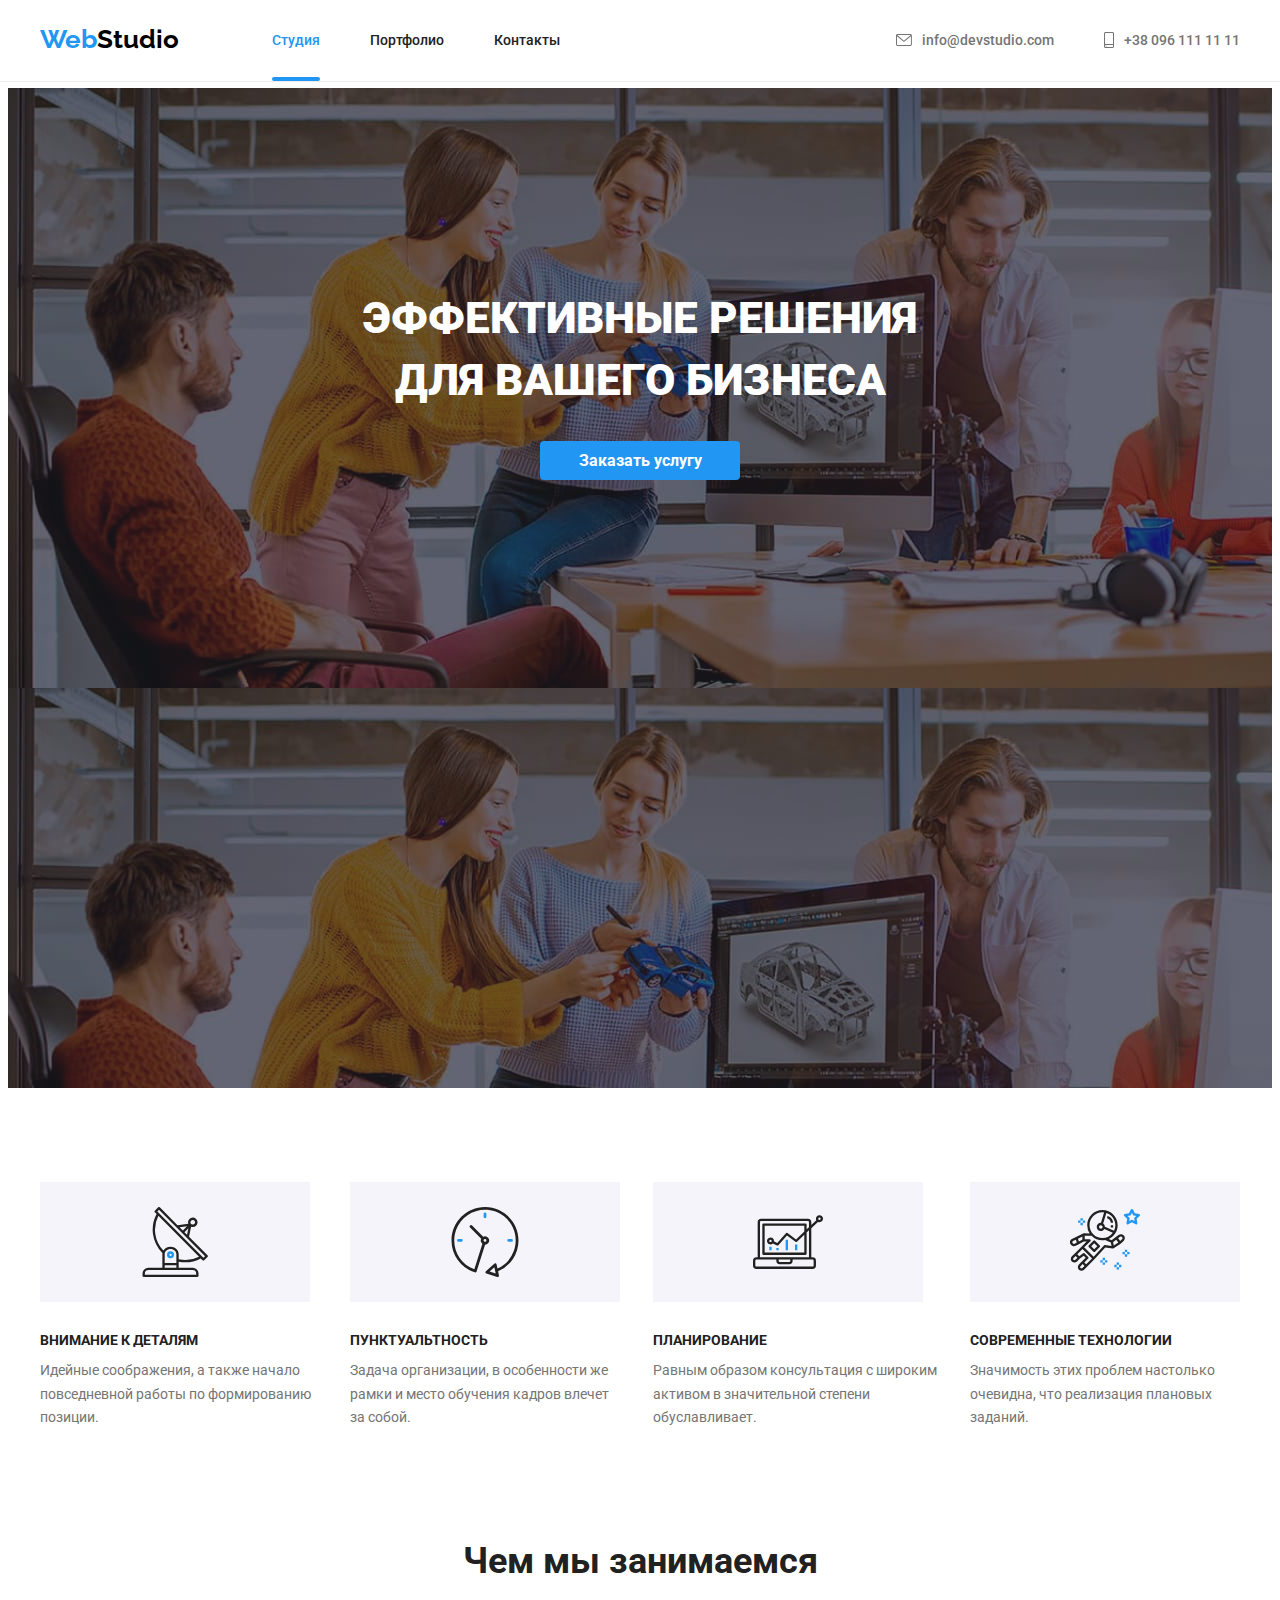
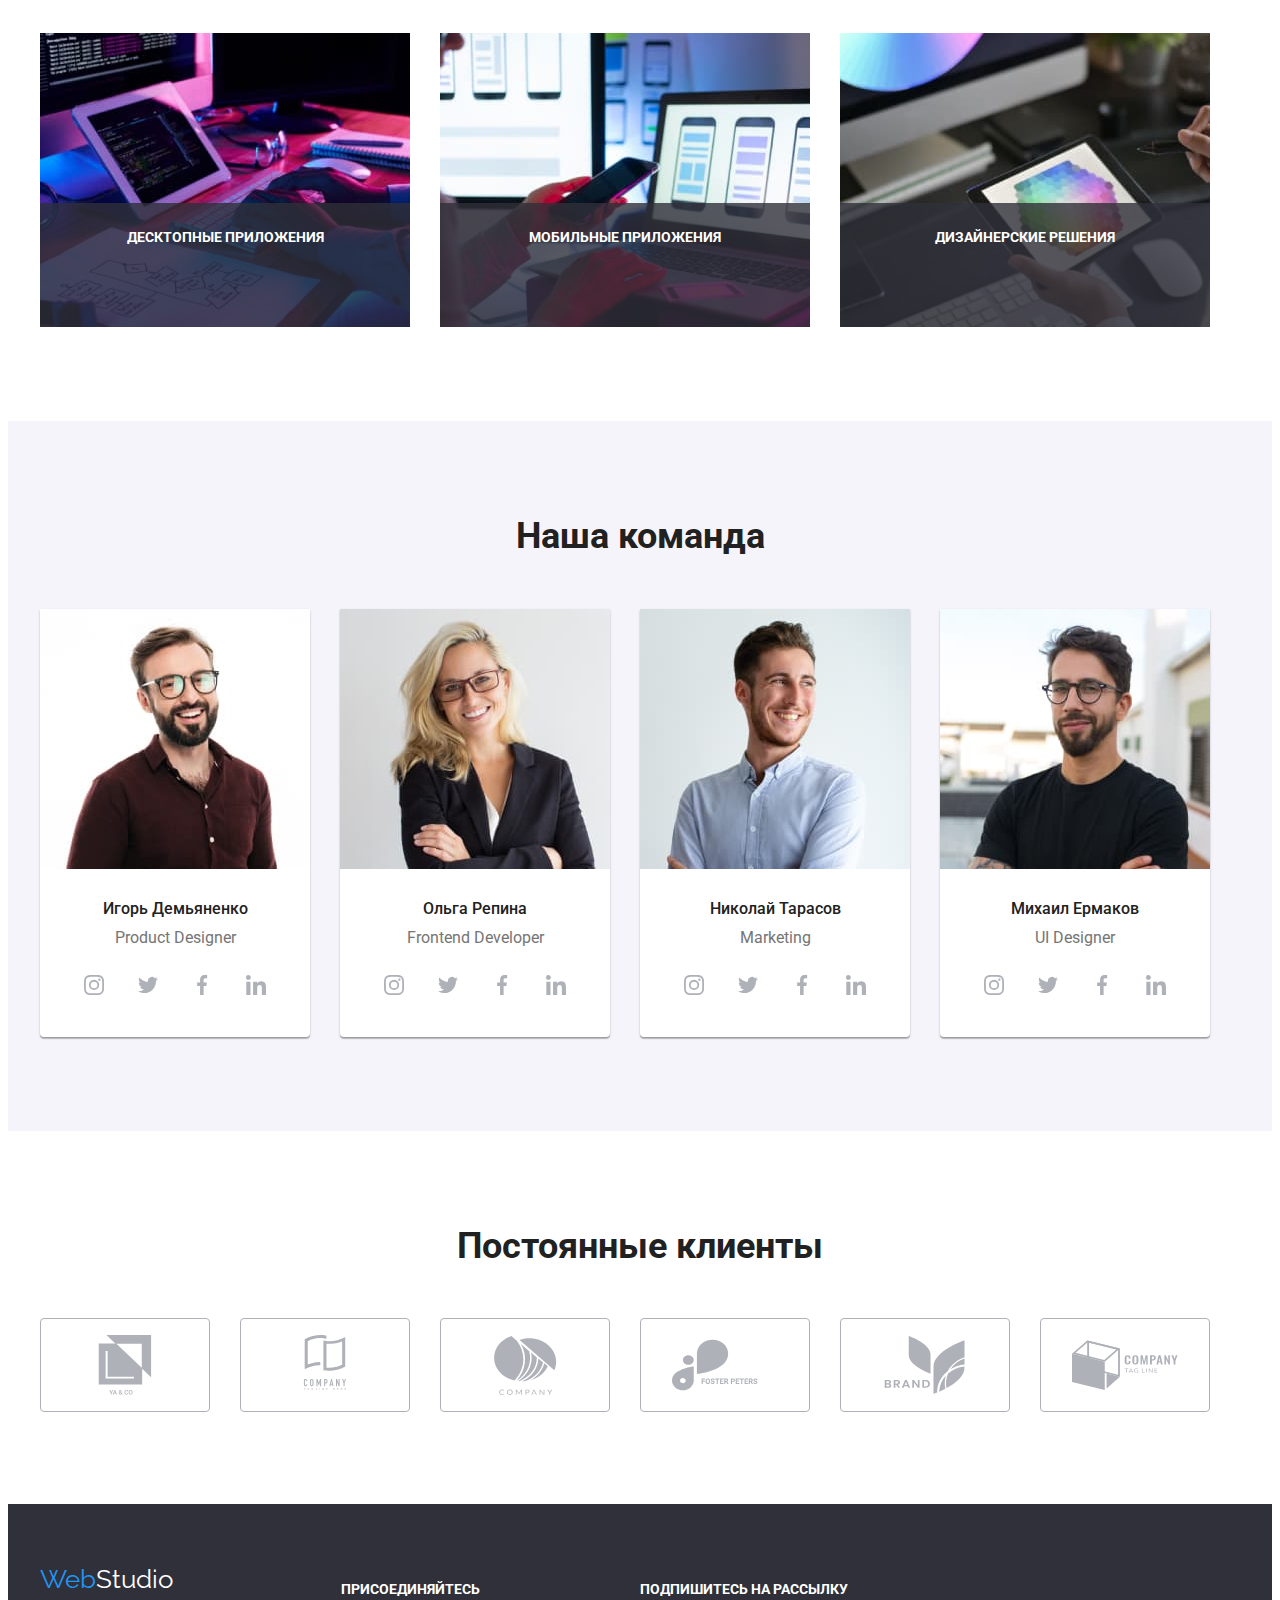
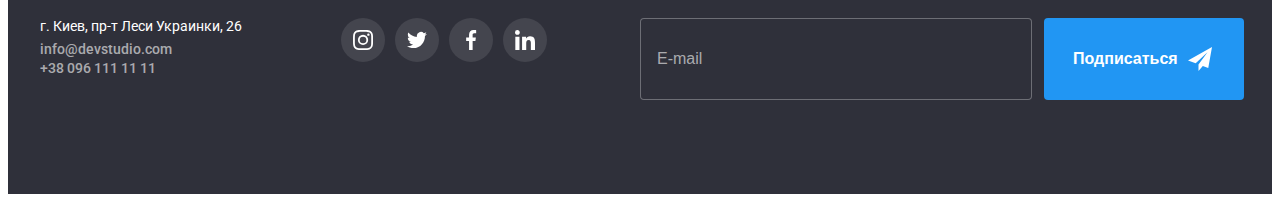
==== index.html @ bb305154 "Initial commit" ====
<!DOCTYPE html>
<html lang="ru">

<head>
    <meta charset="UTF-8">
    <meta http-equiv="X-UA-Compatible" content="IE=edge">
    <meta name="viewport" content="width=device-width, initial-scale=1.0">
    <title>My business</title>
    <link rel="preconnect" href="https://fonts.googleapis.com">
    <link rel="preconnect" href="https://fonts.gstatic.com" crossorigin>
    <link
        href="https://fonts.googleapis.com/css2?family=Raleway:wght@700&family=Roboto:wght@400;500;700;900&display=swap"
        rel="stylesheet">
<link rel="stylesheet" href="https://cdnjs.cloudflare.com/ajax/libs/modern-normalize/1.1.0/modern-normalize.min.css"
    integrity="sha512-wpPYUAdjBVSE4KJnH1VR1HeZfpl1ub8YT/NKx4PuQ5NmX2tKuGu6U/JRp5y+Y8XG2tV+wKQpNHVUX03MfMFn9Q=="
    crossorigin="anonymous" referrerpolicy="no-referrer" />
    <link rel="stylesheet" href="./css/style.css">
</head>

<body>
    <!--Шапка сайта-->
    <header class="heder-line">
    <div class="container header">
        <nav class="nav">
            <a href="index.html" class="logo" lang="en">Web<span class="text-logo">Studio</span></a>
            <ul class="site-nav list">
                <li class="site"> <a href="./index.html" class="link-site current">Студия</a></li>
                <li class="site"> <a href="./portfolio.html" class="link-site">Портфолио</a></li>
                <li class="site"> <a href="./contact.html" class="link-site">Контакты</a></li>
            </ul>
        </nav>
           
        <ul class="auth-nav list">
            <li class="site">
                <a href="mailto:info@devstudio.com" class="link-auth">
                    <svg class="mail-icon" width="16" height="12">
                        <use href="./img/sprite.svg#icon-envelope"></use>
                    </svg> info@devstudio.com
                </a>
            </li>

            <li class="site">
                <a href="tell:+380961111111" class="link-auth">
                    <svg class="tell-icon" width="10" height="16">
                        <use href="./img/sprite.svg#icon-smartphone"></use>
                    </svg>
                +38 096 111 11 11
                </a> 
            </li>
        </ul>
    </div>
    </header>

    
    <main>
        <!--Герои-->
        <section class="hero">
            <h1 class="hero-text">ЭФФЕКТИВНЫЕ РЕШЕНИЯ <br> ДЛЯ ВАШЕГО БИЗНЕСА</h1>
            <button type="button" class="button-hero" data-modal-open>Заказать услугу</button>
        </section>
    </main>

    
          <!--Преимущества-->
    <section class="benefits section">
        
            <h2 hidden>Для сеймантики</h2>
            <div class="container">
            <ul class="benefits-list">

                <li class="element">
                    <div class="element-icon">
                        <svg class="benefits-icon" width="70" height="70">
                            <use href="./img/sprite.svg#icon-sputnik"></use>
                        </svg>
                    </div>
                    <h3 class="benefits-title">ВНИМАНИЕ К ДЕТАЛЯМ</h3>
                     <p class="benefits-text">
                        Идейные соображения, а также начало повседневной работы по формированию позиции.
                     </p>
                    
                </li>
            
                <li class="element">
                    <div class="element-icon">
                        <svg class="benefits-icon" width="70" height="70">
                            <use href="./img/sprite.svg#icon-clock"></use>
                        </svg>
                    </div>
                    <h3 class="benefits-title">ПУНКТУАЛЬТНОСТЬ</h3>
                    <p class="benefits-text">
                        Задача организации, в особенности же рамки и место обучения кадров влечет за собой.
                    </p>
                </li>
            
                <li class="element">
                    <div class="element-icon">
                        <svg class="benefits-icon" width="70" height="70">
                            <use href="./img/sprite.svg#icon-diagram"></use>
                        </svg>
                    </div>
                    <h3 class="benefits-title">ПЛАНИРОВАНИЕ</h3>
                    <p class="benefits-text">
                        Равным образом консультация с широким активом в значительной степени обуславливает.
                    </p>
                </li>
            
                <li class="element">
                    <div class="element-icon">
                        <svg class="benefits-icon" width="70" height="70">
                            <use href="./img/sprite.svg#icon-astronaut"></use>
                        </svg>
                    </div>
                    <h3 class="benefits-title">СОВРЕМЕННЫЕ ТЕХНОЛОГИИ</h3>
                    <p class="benefits-text">
                        Значимость этих проблем настолько очевидна, что реализация плановых заданий.
                    </p>
                </li>
            </ul>
        </div>
        
    </section>


    <!--Примеры работ-->
    <section class="section-work">
        <div class="container">

        <h2 class="work">Чем мы занимаемся</h2>

        <ul class="work-list">
            <li class="foto">
                <img class="image" src="img/box1.jpg" alt="photo box1" width="370" height="294">
                <div class="foto-title">
                    <h3 class="name-foto">ДЕСКТОПНЫЕ ПРИЛОЖЕНИЯ</h3>
                </div>
            </li>
            <li class="foto">
                <img class="image" src="img/box2.jpg" alt="photo box2" width="370" height="294">
                <div class="foto-title">
                    <h3 class="name-foto">МОБИЛЬНЫЕ ПРИЛОЖЕНИЯ</h3>
                </div>
            </li>
            <li class="foto">
                <img class="image" src="img/box3.jpg" alt="photo box3" width="370" height="294">
                <div class="foto-title">
                    <h3 class="name-foto">ДИЗАЙНЕРСКИЕ РЕШЕНИЯ</h3>
                </div>
            </li>
        </ul>
        </div>
    </section>




    <!--Команда-->
    <section class="team section">
        
        <h2 class="team-title">Наша команда</h2>
        <div class="container album">
            <ul class=" team-album">

                <!--Igor-->
                <li class="team-list">
                    <img class="portret" src="img/Igor1.jpg" alt="photo igor" width="270" height="260">
                    <div class="team-info">
                        <h3 class="name-title">Игорь Демьяненко</h3>
                        <p class="position">Product Designer</p>
                        <ul class="team-icon-list">

                            <li class="team-icon">
                                <a href="" class="team-link">
                                    <svg class="social-icon" width="20" height="20">
                                        <use href="./img/sprite.svg#icon-instagram"></use>
                                    </svg>
                                </a>
                            </li>

                            <li class="team-icon">
                                <a href="" class="team-link">
                                    <svg class="social-icon" width="20" height="20">
                                        <use href="./img/sprite.svg#icon-twitter"></use>
                                    </svg>
                                </a>
                            </li>

                            <li class="team-icon">
                                <a href="" class="team-link">
                                    <svg class="social-icon" width="20" height="20">
                                        <use href="./img/sprite.svg#icon-facebook"></use>
                                    </svg>
                                </a>
                            </li>

                            <li class="team-icon">
                                <a href="" class="team-link">
                                    <svg class="social-icon" width="20" height="20">
                                        <use href="./img/sprite.svg#icon-linkedin"></use>
                                    </svg>
                                </a>
                            </li>

                        </ul>
                    </div>
                </li>

                <!--Olga-->
                <li class="team-list">
                    <img class="portret" src="img/Olga2.jpg" alt="photo olga" width="270" height="260">
                    <div class="team-info">
                        <h3 class="name-title">Ольга Репина</h3>
                        <p class="position">Frontend Developer</p>
                        <ul class="team-icon-list">

                            <li class="team-icon">
                                <a href="" class="team-link">
                                    <svg class="social-icon" width="20" height="20">
                                        <use href="./img/sprite.svg#icon-instagram"></use>
                                    </svg>
                                </a>
                            </li>

                            <li class="team-icon">
                                <a href="" class="team-link">
                                    <svg class="social-icon" width="20" height="20">
                                        <use href="./img/sprite.svg#icon-twitter"></use>
                                    </svg>
                                </a>
                            </li>

                            <li class="team-icon">
                                <a href="" class="team-link">
                                    <svg class="social-icon" width="20" height="20">
                                        <use href="./img/sprite.svg#icon-facebook"></use>
                                    </svg>
                                </a>
                            </li>

                            <li class="team-icon">
                                <a href="" class="team-link">
                                    <svg class="social-icon" width="20" height="20">
                                        <use href="./img/sprite.svg#icon-linkedin"></use>
                                    </svg>
                                </a>
                            </li>

                        </ul>
                    </div>
                </li>

                <!--Nikolay-->
                <li class="team-list">
                    <img class="portret" src="img/Nikolay3.jpg" alt="photo nikolay" width="270" height="260">
                    <div class="team-info">
                        <h3 class="name-title">Николай Тарасов</h3>
                        <p class="position">Marketing</p>
                        <ul class="team-icon-list">

                            <li class="team-icon">
                                <a href="" class="team-link">
                                    <svg class="social-icon" width="20" height="20">
                                        <use href="./img/sprite.svg#icon-instagram"></use>
                                    </svg>
                                </a>
                            </li>

                            <li class="team-icon">
                                <a href="" class="team-link">
                                    <svg class="social-icon" width="20" height="20">
                                        <use href="./img/sprite.svg#icon-twitter"></use>
                                    </svg>
                                </a>
                            </li>

                            <li class="team-icon">
                                <a href="" class="team-link">
                                    <svg class="social-icon" width="20" height="20">
                                        <use href="./img/sprite.svg#icon-facebook"></use>
                                    </svg>
                                </a>
                            </li>

                            <li class="team-icon">
                                <a href="" class="team-link">
                                    <svg class="social-icon" width="20" height="20">
                                        <use href="./img/sprite.svg#icon-linkedin"></use>
                                    </svg>
                                </a>
                            </li>

                        </ul>
                    </div>
                </li>

                <!--Mikhail-->
                <li class="team-list">
                    <img class="portret" src="img/Mikhail4.jpg" alt="photo mikhail" width="270" height="260">
                    <div class="team-info">
                        <h3 class="name-title">Михаил Ермаков</h3>
                        <p class="position">UI Designer</p>
                        <ul class="team-icon-list">

                            <li class="team-icon">
                                <a href="" class="team-link">
                                    <svg class="social-icon" width="20" height="20">
                                        <use href="./img/sprite.svg#icon-instagram"></use>
                                    </svg>
                                </a>
                            </li>

                            <li class="team-icon">
                                <a href="" class="team-link">
                                    <svg class="social-icon" width="20" height="20">
                                        <use href="./img/sprite.svg#icon-twitter"></use>
                                    </svg>
                                </a>
                            </li>

                            <li class="team-icon">
                                <a href="" class="team-link">
                                    <svg class="social-icon" width="20" height="20">
                                        <use href="./img/sprite.svg#icon-facebook"></use>
                                    </svg>
                                </a>
                            </li>

                            <li class="team-icon">
                                <a href="" class="team-link">
                                    <svg class="social-icon" width="20" height="20">
                                        <use href="./img/sprite.svg#icon-linkedin"></use>
                                    </svg>
                                </a>
                            </li>

                        </ul>
                    </div>
                </li>

            </ul>
        </div>
       
    </section>

    <!--Clients-->

    <section class="clients">
        <div class="container">
            <h2 class="clients-tile">Постоянные клиенты</h2>
            <ul class="clients-list">

                <li class="clients-element">
                    <a href="" class="clients-link">
                        <svg class="clients-icon" width="106" height="60">
                            <use href="./img/sprite.svg#icon-group1comp"></use>
                        </svg>
                    </a>
                </li>

                <li class="clients-element">
                    <a href="" class="clients-link">
                        <svg class="clients-icon" width="106" height="60">
                            <use href="./img/sprite.svg#icon-group2comp"></use>
                        </svg>
                    </a>
                </li>

                <li class="clients-element">
                    <a href="" class="clients-link">
                        <svg class="clients-icon" width="106" height="60">
                            <use href="./img/sprite.svg#icon-group3comp"></use>
                        </svg>
                    </a>
                </li>

                <li class="clients-element">
                    <a href="" class="clients-link">
                        <svg class="clients-icon" width="106" height="60">
                            <use href="./img/sprite.svg#icon-group4comp"></use>
                        </svg>
                    </a>
                </li>

                <li class="clients-element">
                    <a href="" class="clients-link">
                        <svg class="clients-icon" width="106" height="60">
                            <use href="./img/sprite.svg#icon-group5comp"></use>
                        </svg>
                    </a>
                </li>

                <li class="clients-element">
                    <a href="" class="clients-link">
                        <svg class="clients-icon" width="106" height="60">
                            <use href="./img/sprite.svg#icon-group6comp"></use>
                        </svg>
                    </a>
                </li>

            </ul>
        </div>
    </section>

    <!--Футер-->
    <footer class="footer">
        <div class="container footer-element">

            <div>
            <a href="index.html" class="logo-footer" lang="en">Web<span class="text-logo2">Studio</span></a>
            
            <address class="addres">
                <p class="address-text">г. Киев, пр-т Леси Украинки, 26</p>
                <ul class="addres-link">
                    <li class="link-mail">
                        <a href="mailto:info@devstudio.com" class="link-footer">info@devstudio.com</a>
                    </li>
                    <li class="link-tell">
                        <a href="tell:+380961111111" class="link-footer">+38 096 111 11 11</a>
                    </li>
                </ul>
            </address>
            </div>

            <div class="footer-box">

                <h2 class="Box-title">ПРИСОЕДИНЯЙТЕСЬ</h2>

                <ul class="footer-list">
                
                    <li class="footer-element">
                        <a href="" class="box-link">
                            <svg class="icon-box" width="20" height="20">
                                <use href="./img/sprite.svg#icon-instagram"></use>
                            </svg>
                        </a>
                    </li>
                
                    <li class="footer-element">
                        <a href="" class="box-link">
                            <svg class="icon-box" width="20" height="20">
                                <use href="./img/sprite.svg#icon-twitter"></use>
                            </svg>
                        </a>
                    </li>
                
                    <li class="footer-element">
                        <a href="" class="box-link">
                            <svg class="icon-box" width="20" height="20">
                                <use href="./img/sprite.svg#icon-facebook"></use>
                            </svg>
                        </a>
                    </li>
                
                    <li class="footer-element">
                        <a href="" class="box-link">
                            <svg class="icon-box" width="20" height="20">
                                <use href="./img/sprite.svg#icon-linkedin"></use>
                            </svg>
                        </a>
                    </li>
                
                </ul>

            </div>

            <div class="footer-subscription">
                <h2 class="subscription-title">ПОДПИШИТЕСЬ НА РАССЫЛКУ</h2>
                <div class="subscription-email">
                    <input type="text" name="email" placeholder="E-mail" class="subscription-input">
                    <button type="button" class="subscription-button">Подписаться 
                        <svg class="subscription-icon" width="24" height="24">
                            <use href="./img/sprite2.svg#icon-icon-send"></use>
                       </svg>
                    </button>
                </div>
                
            </div>

        </div>

        
    </footer>

    <div class="backdrop is-hidden" data-modal>
        <div class="modal">
            
            <button type="button" class="modal-btn" data-modal-close>
                
                    <svg class="icon-close" width="18" height="18"  xmlns="http://www.w3.org/2000/svg">
                        <path
                            d="M15 4.108 13.892 3 9.5 7.392 5.108 3 4 4.108 8.392 8.5 4 12.892 5.108 14 9.5 9.608 13.892 14 15 12.892 10.608 8.5 15 4.108Z"
                             />
                    </svg>
    
            </button>

            <form class="form js-speaker-form">
                <h2 class="form-title">Оставьте свои данные, мы вам перезвоним</h2>
            
                    <label  class="form-field">Имя
                        <input type="text" name="name"  class="form-input">
                        <svg class="icon-form" width="18" height="18">
                            <use href="./img/sprite2.svg#icon-person-black-18dp-1"></use>
                        </svg>
                    </label>
                
                    <label  class="form-field">Телефон
                        <input type="text" name="tell"  class="form-input">
                        <svg class="icon-form" width="18" height="18">
                            <use href="./img/sprite2.svg#icon-phone-black-18dp-1"></use>
                        </svg>
                    </label>
                    
                    <label  class="form-field">Почта
                        <input type="text" name="email"  class="form-input">
                        <svg class="icon-form" width="18" height="18">
                            <use href="./img/sprite2.svg#icon-email-black-18dp-1"></use>
                        </svg>
                    </label>
                   
                
                    <label class="form-field">Комментарий
                    <textarea name="comment"  rows="10" class="form-texterea" placeholder="Введите текст"></textarea>
                    </label>
                    
                
                <div class="policy">
                    
                    <label  class="agree"><input type="checkbox" name="agree" class="input-agree"> <span class="icon-agree"></span>Соглашаюсь с рассылкой и принимаю</label>
                    <a href="" class="contract-link"> Условия договора</a>
                </div>
                <button type="submit" class="button-form">Отправить</button>
            </form>
        </div>
        
    </div>

    <script src="./js/modal.js"></script>

</body>

</html>
---- css/style.css ----
:root {
    --primary-text-color: #212121;
    --text-color: #757575;
    --accent-color: #2196F3;
    --primari-white-color: #ffffff;
}


body {
    background-color: var(--primari-white-color);
    font-family: 'Roboto', sans-serif;
    padding-top: 80px;
}

li {
    list-style-type: none;
}

a {
    text-decoration: none;
}

.list {
    padding: 0px;
    margin: 0px;
}

/*Шапка сайта*/

.heder-line {
    position: fixed;
    width: 100%;
    background-color: #ffffff;
    border-bottom: 1px solid #ECECEC;
    top: 0px;
    left: 0px;
z-index: 9;
}

.header {
    display: flex;
    align-items: center;
    
}

.nav {
    display: flex;
}

.logo {
    color: var(--accent-color);
    font-family: 'Raleway', sans-serif;
    font-weight: 700;
    font-size: 26px;
    line-height: 1.2;
    padding-top: 24px;
    padding-bottom: 25px;
    }

.text-logo {
    color: black;
}



.site-nav .link-site.current {
    color: var(--accent-color);
}

.site-nav .current::after {
    content:"";
    position: absolute;
    display: block;
    width: 100%;
    height: 4px;
    background-color: var(--accent-color);
    border-radius: 2px;
    left: 0px;
    bottom: 0px;
}

.site {
    position: relative;
}

.site-nav {
    display: flex;
    margin-left: 93px;
}

.site-nav .site + .site {
    margin-left: 50px;
}

.link-auth:hover,
.link-site:hover {
    color: var(--accent-color);
    fill: #2196F3;

}


.link-site:focus,
.link-auth:focus {
    color: var(--accent-color);
    fill: #2196F3;
}

.link-site {
    display: block;
    color: var(--primary-text-color);
    font-weight: 500;
    font-size: 14px;
    line-height: 1.2;
    padding-top: 32px;
    padding-bottom: 32px;
    transition-property: color, fill;
    transition-duration: 250ms;
    transition-timing-function: cubic-bezier(0.4, 0, 0.2, 1);


}

.auth-nav {
    display: flex;
    margin-left: auto;
}

.auth-nav .site + .site {
    margin-left: 50px;
}

.mail-icon {
    margin-right: 10px; 
    fill: currentColor;
}

.tell-icon {
    margin-right: 10px;
    fill: currentColor;
}


.link-auth {
    display: inline-flex;
    align-items: center;
    color: var(--text-color);
    font-weight: 500;
    font-size: 14px;
    line-height: 1.2;
    padding-top: 32px;
    padding-bottom: 32px;
    fill: #757575;
    transition-property: color;
    transition-duration: 250ms;
    transition-timing-function: cubic-bezier(0.4, 0, 0.2, 1);
}

.container {
    margin-left: auto;
    margin-right: auto;
    width: 1200px;
    padding-left: 15px;
    padding-right: 15px;
}

/*Герои*/
.hero {
    background-color: #2F303A;
    text-align: center;
    padding-top: 200px;
    padding-bottom: 200px;
    max-width: 1600px;
    height: 600px;
    margin-left: auto;
    margin-right: auto;
    background-image: linear-gradient(to right,
    rgba(47, 48, 58, 0.4), 
    rgba(47, 48, 58, 0.4) ) , 
    url(../img/Img.jpg);
    transition-property: box-shadow;
    transition-duration: 250ms;
    transition-timing-function: cubic-bezier(0.4, 0, 0.2, 1);
}

.hero:hover {
    box-shadow:0px 4px 4px rgba(0, 0, 0, 0.25);
}

.hero-text {
    margin-top: 0px;
    margin-bottom: 30px;
    color: var(--primari-white-color);
    font-weight: 900;
    font-size: 44px;
    line-height: 1.4;
    
}

.button-hero {
    background-color: var(--accent-color);
    color: var(--primari-white-color);
    font-family: inherit;
    font-weight: 700;
    font-size: 16px;
    line-height: 1.2;
    cursor: pointer;
    padding: 10px 32px;
    border-radius: 4px;
    text-align: center;
    border: none;
    min-width: 200px;
    transition-property: background-color;
    transition-duration: 250ms;
    transition-timing-function: cubic-bezier(0.4, 0, 0.2, 1);
}

.button-hero:hover,
.button-hero:focus {
    background-color: #188CE8;
}


/*Преимущества*/

.section {
    padding-top: 94px;
    padding-bottom: 94px;
}

.element-icon {
    width: 270px;
    height: 120px;
    margin-bottom: 30px;
    background-color: #F5F4FA;
    display: flex;
    justify-content: center;
    align-items: center;
}



.benefits-list > .element+.element {
margin-left: 30px;
}




.benefits-list {
    margin-top: 0px;
    display: flex;
    padding-inline-start: 0px;
        
}



.benefits-title {
    margin-top: 0px;
    margin-bottom: 10px;
    color: var(--primary-text-color);
    font-weight: 700;
    font-size: 14px;
    line-height: 1.2;
}

.benefits-text {
    margin-top: 0px;
    margin-bottom: 0px;
    color: var(--text-color);
    font-weight: 400;
    font-size: 14px;
    line-height: 1.7;
}

/*Примеры работ*/

.section-work {
    padding-bottom: 94px;
}

.work {
    margin-top: 0px;
    margin-bottom: 50px;
    color: var(--primary-text-color);
    font-weight: 700;
    font-size: 36px;
    line-height: 1.2;
    text-align: center;
    
}

.work-list {
    display: flex;
    margin-top: 0px;
    margin-bottom: 0px;
    padding-inline-start: 0px;
}

.work-list > .foto + .foto {
    margin-left: 30px;
}

.foto {
    position: relative;
}

.foto-title {
    position: absolute;
    left: 0px;
    bottom: 0px;
    width: 100%;
    height: 70px;
    padding-top: 27px;
    padding-bottom: 27px;
    background: rgba(47, 48, 58, 0.8);
    
}

.name-foto {
    font-weight: 700;
    font-size: 14px;
    line-height: 1.14;
    text-align: center;
    color: #ffffff;
    margin: 0px;
}

.image {
    display: block;
}

/*Команда*/
.team {
    background-color: #F5F4FA;
    
}


.team-album {
    display: flex;
    padding-inline-start: 0px;
    margin-top: 0px;
    margin-bottom: 0px;
    
}

.team-album > .team-list + .team-list {
    margin-left: 30px;
}

.team-list {
    background-color: var(--primari-white-color);
    text-align: center;
    width: 270px;
    border-radius: 0px 0px 4px 4px;
    box-shadow: 0px 1px 3px 0px rgba(0, 0, 0, 0.12), 
    0px 1px 1px 0px rgba(0, 0, 0, 0.14), 0px 2px 1px 0px rgba(0, 0, 0, 0.2);
    
}

.team-title {
    color: var(--primary-text-color);
    font-weight: 700;
    font-size: 36px;
    line-height: 1.2;
    text-align: center;
    margin-top: 0px;
    margin-bottom: 50px;
   
    
}

.portret {
    display: block;
}

.team-info {
    padding-top: 30px;
    padding-bottom: 30px;
}

.name-title {
    color: var(--primary-text-color);
    font-weight: 500;
    font-size: 16px;
    line-height: 1.2;
    margin-top: 0px;
    margin-bottom: 10px;
}

.position {
    color: var(--text-color);
    font-weight: 400;
    font-size: 16px;
    line-height: 1.2;
    margin-top: 0px;
    margin-bottom: 16px;
    
}

.team-icon-list {
    display: flex;
    padding: 0px;
    margin: 0px 32px 0px 32px;
}

.team-icon-list .team-icon + .team-icon {
    margin-left: 10px;
}

.team-icon {
   
   
}

.team-link {
    display: flex;
    margin: 0px;
    background-color: #FFFFFF;
    fill: #AFB1B8;
    width: 44px;
    height: 44px;
    justify-content: center;
    align-items: center;
    border-radius: 50%;
    transition-property: background-color, fill;
    transition-duration: 250ms;
    transition-timing-function: cubic-bezier(0.4, 0, 0.2, 1);
}

.team-link:hover,
.team-link:focus {
    background-color: var(--accent-color);
    fill: #FFFFFF;
}

.social-icon {
    display: flex;
    margin: 0px;
    padding: 0px;
}

/*Clients*/

.clients {
    padding-top: 94px;
    padding-bottom: 94px;

}

.clients-tile {
    color: var(--primary-text-color);
    font-weight: 700;
    font-size: 36px;
    line-height: 1.2;
    text-align: center;
    margin-top: 0px;
    margin-bottom: 50px;

}

.clients-list {
    display: flex;
    padding-inline-start:0px;
    margin-bottom: 0px;


}

.clients-element {
    display: flex;
    width: 170px;
    height: 92px;
    
}

.clients-list .clients-element + .clients-element {
    margin-left: 30px;
}

.clients-link {
    width: 100%;
    height: 100%;
    display: flex;
    justify-content: center;
    align-items: center;
    margin: 0px;
    border: 1px solid rgba(175, 177, 184, 1);
    border-radius: 4px;
    fill: #AFB1B8;
    transition-property: border, fill;
    transition-duration: 250ms;
    transition-timing-function: cubic-bezier(0.4, 0, 0.2, 1);
} 

.clients-link:hover,
.clients-link:focus {
    border: 1px solid rgba(33, 150, 243, 1);
    fill: #2196F3;
}

.clients-icon {
}

/*Футер*/
.footer {
    background-color: #2F303A;
    padding-top: 60px;
    padding-bottom: 60px;   
}

.footer-element {
    display: flex;
}

.link-footer:hover,
.link-footer:focus {
    color: var(--accent-color);
}

.logo-footer {
    display: flex;
    color: var(--accent-color);
    font-family: 'Raleway', sans-serif;
    font-weight: 400;
    font-size: 26px;
    line-height: 1.2;
    margin-bottom: 20px;
}

.text-logo2 {
    color: #FFFFFF;
}

.addres{
font-style: inherit;
width: 231px;
}

.address-text {
    color: var(--primari-white-color);
    font-style: normal;
    font-weight: 400;
    font-size: 14px;
    line-height: 1.7;
    margin-top: 0px;
    margin-bottom: 0px;
}

.addres-link {
    padding-left: 0px;
    margin: 0px;
}

.link-mail {
   
    margin-bottom: 0px;
    margin-top: 0px;
    margin-bottom: 0px;
}

.link-tell {
    padding-top: 0px;
    margin-bottom: 0px;
}

.link-footer {
    color: rgba(255, 255, 255, 0.6);
    font-weight: 500;
    font-size: 14px;
    line-height: 1.2;
    padding-top: 9px;
    transition-property: color;
    transition-duration: 250ms;
    transition-timing-function: cubic-bezier(0.4, 0, 0.2, 1);
}

.footer-box {
    
    margin-left: 70px;
    padding-top: 18px;
    padding-bottom: 34px;
}

.Box-title {
    display: flex;
    color: #ffffff;
    font-weight: 700;
    font-size: 14px;
    line-height: 1.14;
    margin-top: 0px;
    margin-bottom: 20px;

    
}

.footer-list {
    display: flex;
    padding-inline-start: 0px;
      margin: 0px;    
}

.footer-list .footer-element +.footer-element {
    margin-left: 10px;
}

.box-link {
    width: 44px;
    height: 44px;
    display: flex;
    justify-content: center;
    align-items: center;
    margin: 0px;
    background-color: rgba(255, 255, 255, 0.1);;
    fill: #ffffff;
    border-radius: 50%;
    transition-property: background-color, fill;
    transition-duration: 250ms;
    transition-timing-function: cubic-bezier(0.4, 0, 0.2, 1);
}

.box-link:hover,
.box-link:focus {
    background-color: #2196F3;
}

.icon-box {
    fill: #ffffff;
}

.footer-subscription {
    margin-left: 93px;
    padding-top: 18px;
    padding-bottom: 34px;
    width: 570px;
}

.subscription-email input::placeholder {
    font-weight: 400;
    font-size: 16px;
    line-height: 1.25;
    color: rgba(255, 255, 255, 0.6);
}
.subscription-title {
    display: flex;
    font-weight: 700;
    font-size: 14px;
    line-height: 1.14;
    margin-top: 0px;
    margin-bottom: 20px;
    color: #ffffff;

}

.subscription-email {
    display: inline-flex;
}

.subscription-input {
    display: inline-flex;
    width: 358px;
    height: 50px;
    padding: 15px 16px;
    cursor: pointer;
    background-color: #2F303A;
    color: rgba(255, 255, 255, 0.6);
    border: 1px solid rgba(255, 255, 255, 0.3);
    border-radius: 4px;
}

.subscription-button {
    display: inline-flex;
    align-items: center;
    font-weight: 700;
    font-size: 16px;
    line-height: 1.87;
    text-align: center;
    min-width: 200px;
    cursor: pointer;
    color: #ffffff;
    background: #2196F3;
    padding: 10px 28px 10px 29px;
    border-radius: 4px;
    border: none;
    margin-left: 12px;
}

.subscription-icon {
    align-items: center;
    padding: 0px;
    margin: 0px;
    margin-left: 10px;
}

/*Портфолио фильтр*/

.portfolio {
    padding-top: 94px;
    padding-bottom: 94px;
}

.filter {
    display: flex;
    margin-top: 0px;
    margin-bottom: 50px;
    justify-content: center;
    padding-inline-start: 0px;
}

.filter button {
    font-family: inherit;
    font-weight: 500;
    font-size: 16px;
    line-height: 1.6;
    color: var(--primary-text-color);
    background-color: #F5F4FA;
    cursor: pointer;
    padding: 6px 22px;
    border-radius: 4px;
    display: inline-block;
    text-align: center;
    border: none;
    margin-bottom: 0px;
    transition-property: background-color, color, box-shadow;
    transition-duration: 250ms;
    transition-timing-function: cubic-bezier(0.4, 0, 0.2, 1);
}

.filter > .filter-button + .filter-button {
    margin-left: 8px;
}

.filter .current {
    background-color: var(--accent-color);
    color: var(--primari-white-color);
}

.filter button:hover,
.filter button:focus {
    background-color: var(--accent-color);
    color: var(--primari-white-color);
    box-shadow:0px 4px 4px rgba(0, 0, 0, 0.25);
}

.button-all {
    min-width: 73px;
}

.button-site {
    min-width: 128px;
}

.button-app {
    min-width: 145px;
}

.button-desighn {
    min-width: 103px;
}

.button-marketing {
    min-width: 130px;
}

/*Сайты*/

.cards {
    display: flex;
    flex-wrap: wrap;
    margin-top: 0px;
    padding-inline-start: 0px;
    
}

.image-box {
    position: relative;
    overflow: hidden;
}


.image-box::before {
    content: '';
    display: flex;
    position: absolute;
    left: 0px;
    top: 294px;
    width: 370px;
    height: 294px;
    background: rgba(33, 150, 243, 0.9);
    transition: transform 250ms cubic-bezier(0.4, 0, 0.2, 1);
}

.cards-item:hover ::before,
.cards-item:hover .cards-content {
    
    transform: translateY(-294px);
}



.cards-content {
    position: absolute;
    width: 322px;
    height: 168px;
    left: 24px;
    top: 357px;
    transition: transform 250ms cubic-bezier(0.4, 0, 0.2, 1);
}

.cards-text {
    font-weight: 400;
    font-size: 18px;
    line-height: 1.55;
    color: #ffffff;
    margin: 0px;
}

.cards-item img {
    display: block;
}

.cards-item {
    
    margin-bottom: 30px;
    margin-right: 30px;
    transition-property: opacity, box-shadow;
    transition-duration: 250ms;
    transition-timing-function: cubic-bezier(0.4, 0, 0.2, 1);
    
}



.cards-item:hover {
    box-shadow:0px 4px 4px rgba(0, 0, 0, 0.25);
}



.cards-item:nth-child(3n) {
    margin-right: 0px;
}

.cards-item:nth-last-child(-n + 3){
    margin-bottom: 0px;
}

.text-portfolio {
    padding: 20px 24px;
    
   
}

.name-portfolio {
    font-weight: 700;
    font-size: 18px;
    line-height: 2;
    color: var(--primary-text-color);
    margin-top: 0px;
    margin-bottom: 4px;
}

.work-portfolio {
    font-weight: 400;
    font-size: 16px;
    line-height: 1.9;
    color: var(--text-color);
    margin-top: 0px;
    margin-bottom: 0px;
}

.border {
    width: 370px;
    border-left: 1px solid rgba(238, 238, 238, 1);
    border-right: 1px solid rgba(238, 238, 238, 1);
    border-bottom: 1px solid rgba(238, 238, 238, 1);
}   

/*backdrop*/
.backdrop {
    position: fixed;
    top: 0px;
    left: 0px;
    width: 100%;
    height: 100%;
    z-index: 10;
    background: rgba(0, 0, 0, 0.2);
    transition-property: opacity, box-shadow;
    transition-duration: 250ms;
    transition-timing-function: cubic-bezier(0.4, 0, 0.2, 1);
}

.modal {
    position:relative;
    width: 528px;
    height: 581px;
    top: 50%;
    left: 50%;
    transform: translate(-50%, -50%);
    background-color: #ffffff;
    border-radius: 4px;
    box-shadow: 0px 1px 3px rgba(0, 0, 0, 0.12), 0px 1px 1px rgba(0, 0, 0, 0.14), 0px 2px 1px rgba(0, 0, 0, 0.2);
}

.modal-btn {
    display: flex;
    justify-content: center;
    align-items: center;
    position: absolute;
    top: 8px;
    right: 8px;
    width: 30px;
    height: 30px;
    background: #FFFFFF;
    border: 1px solid rgba(0, 0, 0, 0.1);
    border-radius: 50%;
    padding: 0;
    cursor: pointer;
    fill: #000000;
    
}

.icon-close {
    transition-property: fill;
    transition-duration: 250ms;
    transition-timing-function: cubic-bezier(0.4, 0, 0.2, 1);
}

.icon-close:hover {
    fill: #188CE8;
}

.is-hidden {
    opacity: 0;
    pointer-events: none;
}

.js-speaker-form {
}

.form {
    width: 100%;
    height: 100%;
    padding: 40px;
}

.form-title {
    font-weight: 700;
    font-size: 20px;
    line-height: 1.15;
    text-align: center;
    margin-top: 0px;
    margin-bottom: 12px;
}

.form-field {
    display: flex;
    position: relative;
    flex-direction: column;
    
    margin-bottom: 10px;
    fill: #000000;
    transition: transform 250ms cubic-bezier(0.4, 0, 0.2, 1);

    font-weight: 400;
    font-size: 12px;
    line-height: 1.16;
    color: #757575;
    

}

.form-input {
    display: flex;
    margin-top: 4px;
    padding: 12px 12px 12px 42px;
    height: 40px;
    border: 1px solid rgba(33, 33, 33, 0.2);
    border-radius: 4px;
    cursor: pointer;  
}


.form-input:focus,
.form-texterea:focus {
    outline: 1px solid #2196F3;
}

.icon-form {
    position: absolute;
    top: 28px;
    right: 12px;
    bottom: 11px;
    left: 12px;
}

.form-input:focus + .icon-form {
    fill: #2196F3;
}

.form-texterea {
    border: 1px solid rgba(33, 33, 33, 0.2);
    border-radius: 4px;
    resize: none;
    width: 448px;
    height: 120px;
    padding: 12px 16px;
    margin-top: 4px;
    cursor: pointer;
}

textarea::placeholder {
    font-weight: 400;
    font-size: 12px;
    line-height: 1.16;
    color: rgba(117, 117, 117, 0.5);
}

.policy {
    display: flex;
    margin: 20px 0px 30px 0px;
}



.agree {
    display: flex;
    align-items: center;
    font-weight: 400;
     font-size: 14px;
    line-height: 1.71;
    color: #757575;
    padding-left: 12px;
}



.input-agree {
    position: absolute;
    width: 1px;
    height: 1px;
    margin: -1px;
    border: 0;
    padding: 0px;
    clip: rect(0 0 0 0);
    overflow: hidden;
}

.input-agree:checked + .icon-agree {
    background-color: #2196F3;
    background-image: url(../img/icon-check.svg);
    background-size: contain;
    background-origin: border-box;
    border-color: #2196F3;
}

.icon-agree {
    display: inline-block;
    width: 16px;
    height: 15px;
    border: 2px solid #000000;
    border-radius: 3px;
    margin-right: 7px;
}

.contract-link{
    font-weight: 400;
    font-size: 14px;
    line-height: 1.71;
    text-decoration-line: underline;
    color: #2196F3;
    margin-left: 5px;
}

.button-form {
    font-family: inherit;
    font-weight: 700;
    font-size: 16px;
    line-height: 1.87;
    display: flex;
    margin-left: auto;
    margin-right: auto;
    padding: 10px 55px 10px 56px;
    cursor: pointer;
    max-width: 200px;
    color: #FFFFFF;
    background: #188CE8;
    filter: drop-shadow(0px 4px 4px rgba(0, 0, 0, 0.25));
    border: none;
    border-radius: 4px;
    transition-property: background-color, color, box-shadow;
    transition-duration: 250ms;
    transition-timing-function: cubic-bezier(0.4, 0, 0.2, 1);
}

.button-form:hover {
    box-shadow: 0px 4px 4px rgba(0, 0, 0, 0.15);
}
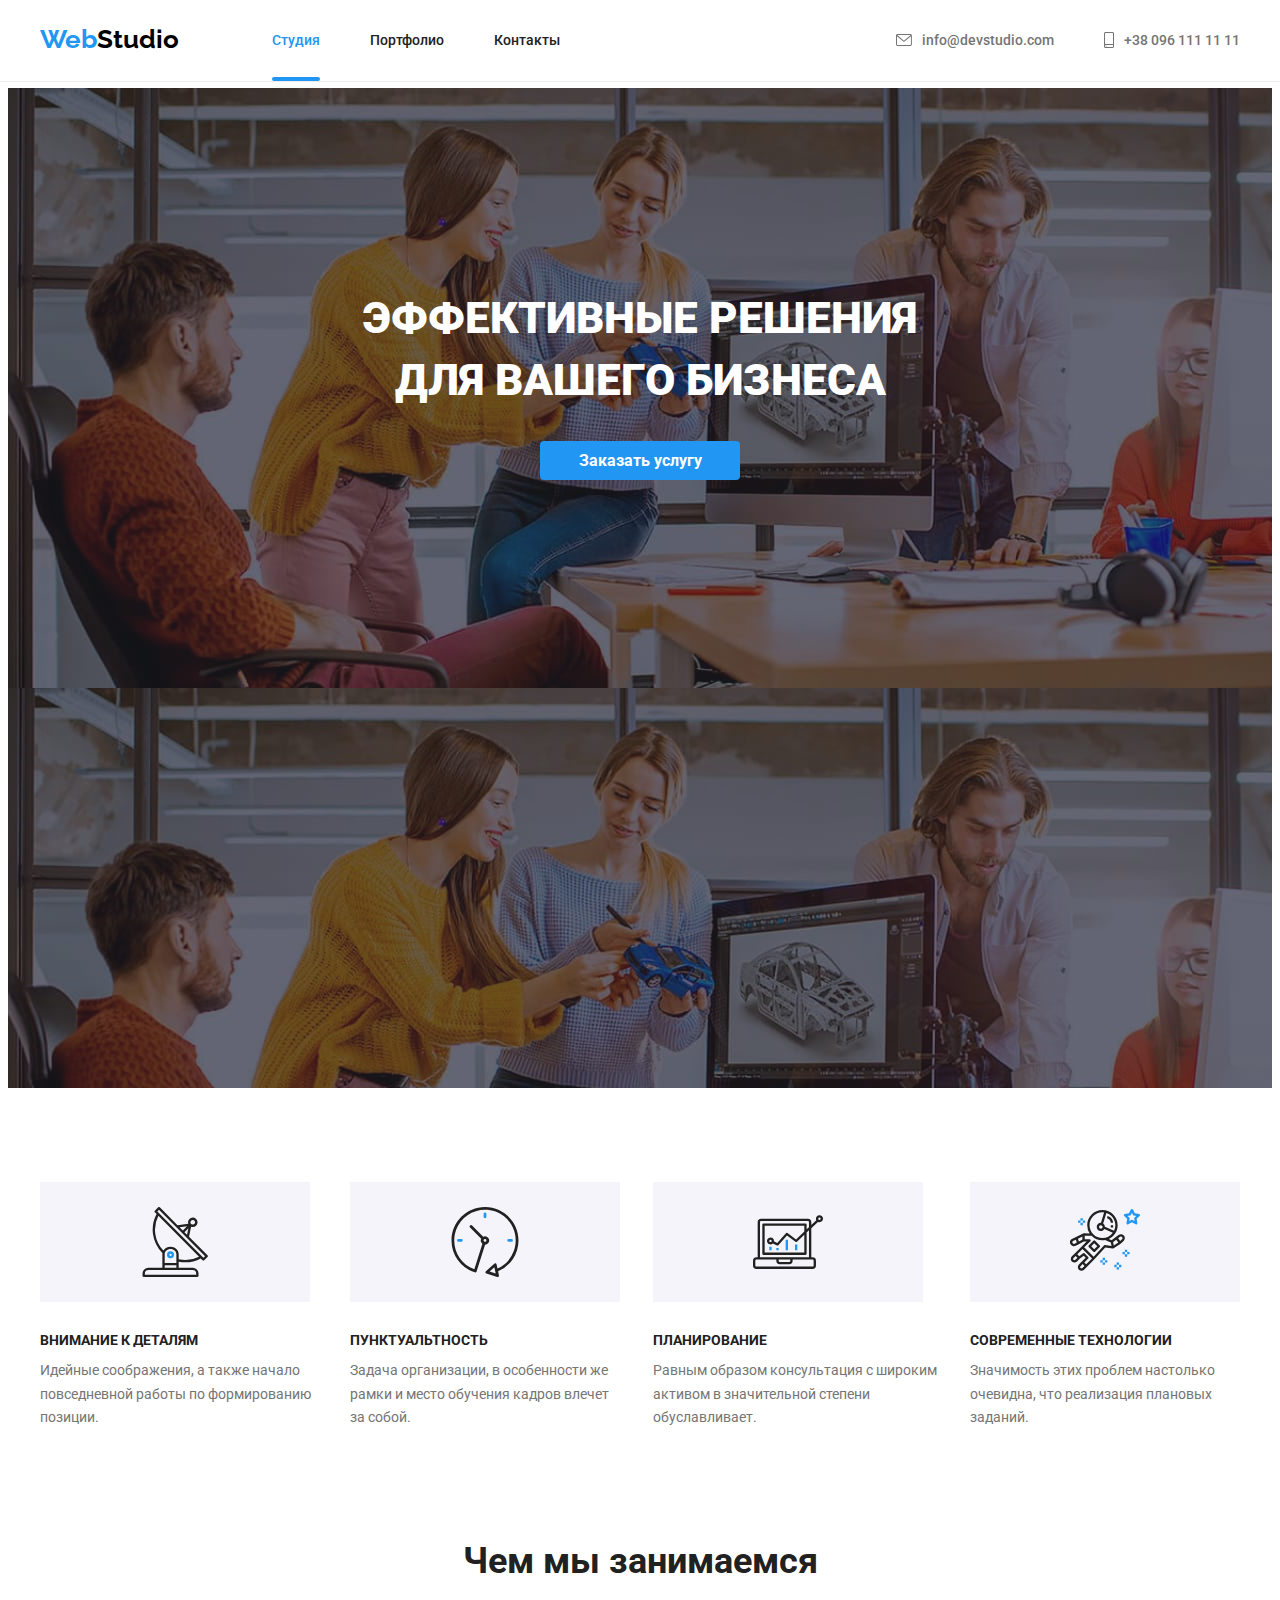
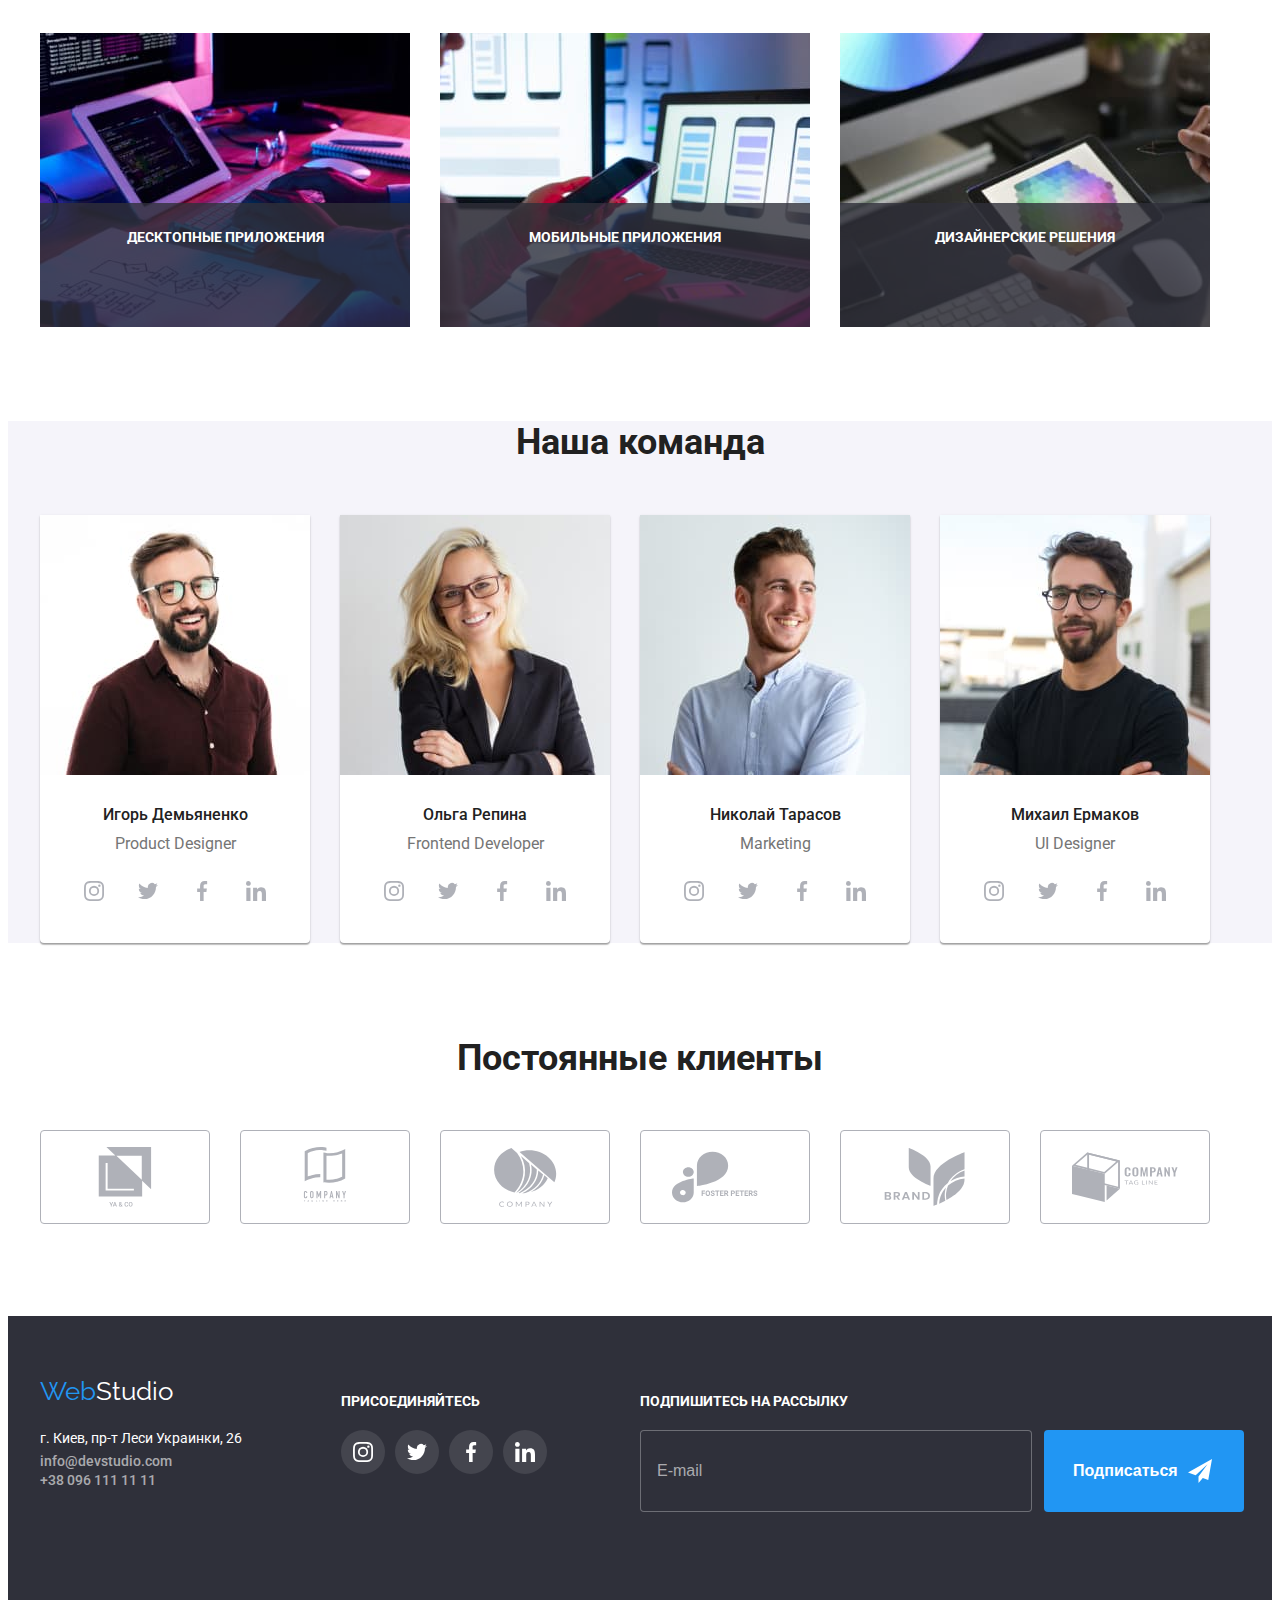
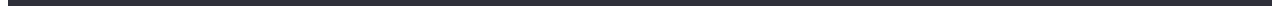
==== commit df89ba2c: "begining marcup bem" ====
--- a/index.html
+++ b/index.html
@@ -19,29 +19,29 @@
 
 <body>
     <!--Шапка сайта-->
-    <header class="heder-line">
-    <div class="container header">
-        <nav class="nav">
-            <a href="index.html" class="logo" lang="en">Web<span class="text-logo">Studio</span></a>
-            <ul class="site-nav list">
-                <li class="site"> <a href="./index.html" class="link-site current">Студия</a></li>
-                <li class="site"> <a href="./portfolio.html" class="link-site">Портфолио</a></li>
-                <li class="site"> <a href="./contact.html" class="link-site">Контакты</a></li>
+    <header class="header header-line">
+    <div class="container header-box">
+        <nav class="header-nav">
+            <a href="index.html" class="header-logo" lang="en">Web<span class="header-text-logo">Studio</span></a>
+            <ul class="header-list">
+                <li class="header-site"> <a href="./index.html" class="header-site-link current">Студия</a></li>
+                <li class="header-site"> <a href="./portfolio.html" class="header-site-link">Портфолио</a></li>
+                <li class="header-site"> <a href="./contact.html" class="header-site-link">Контакты</a></li>
             </ul>
         </nav>
            
-        <ul class="auth-nav list">
-            <li class="site">
-                <a href="mailto:info@devstudio.com" class="link-auth">
-                    <svg class="mail-icon" width="16" height="12">
+        <ul class="header-contact">
+            <li class="header-site">
+                <a href="mailto:info@devstudio.com" class="header-link-auth">
+                    <svg class="header-mail-icon" width="16" height="12">
                         <use href="./img/sprite.svg#icon-envelope"></use>
                     </svg> info@devstudio.com
                 </a>
             </li>
 
-            <li class="site">
-                <a href="tell:+380961111111" class="link-auth">
-                    <svg class="tell-icon" width="10" height="16">
+            <li class="header-site">
+                <a href="tell:+380961111111" class="header-link-auth">
+                    <svg class="header-tell-icon" width="10" height="16">
                         <use href="./img/sprite.svg#icon-smartphone"></use>
                     </svg>
                 +38 096 111 11 11
@@ -56,20 +56,20 @@
         <!--Герои-->
         <section class="hero">
             <h1 class="hero-text">ЭФФЕКТИВНЫЕ РЕШЕНИЯ <br> ДЛЯ ВАШЕГО БИЗНЕСА</h1>
-            <button type="button" class="button-hero" data-modal-open>Заказать услугу</button>
+            <button type="button" class="hero-button" data-modal-open>Заказать услугу</button>
         </section>
     </main>
 
     
           <!--Преимущества-->
-    <section class="benefits section">
+    <section class="benefits benefits-section">
         
             <h2 hidden>Для сеймантики</h2>
             <div class="container">
             <ul class="benefits-list">
 
-                <li class="element">
-                    <div class="element-icon">
+                <li class="benefits-element">
+                    <div class="benefits-element-icon">
                         <svg class="benefits-icon" width="70" height="70">
                             <use href="./img/sprite.svg#icon-sputnik"></use>
                         </svg>
@@ -81,8 +81,8 @@
                     
                 </li>
             
-                <li class="element">
-                    <div class="element-icon">
+                <li class="benefits-element">
+                    <div class="benefits-element-icon">
                         <svg class="benefits-icon" width="70" height="70">
                             <use href="./img/sprite.svg#icon-clock"></use>
                         </svg>
@@ -93,8 +93,8 @@
                     </p>
                 </li>
             
-                <li class="element">
-                    <div class="element-icon">
+                <li class="benefits-element">
+                    <div class="benefits-element-icon">
                         <svg class="benefits-icon" width="70" height="70">
                             <use href="./img/sprite.svg#icon-diagram"></use>
                         </svg>
@@ -105,8 +105,8 @@
                     </p>
                 </li>
             
-                <li class="element">
-                    <div class="element-icon">
+                <li class="benefits-element">
+                    <div class="benefits-element-icon">
                         <svg class="benefits-icon" width="70" height="70">
                             <use href="./img/sprite.svg#icon-astronaut"></use>
                         </svg>
@@ -123,28 +123,28 @@
 
 
     <!--Примеры работ-->
-    <section class="section-work">
+    <section class="work">
         <div class="container">
 
-        <h2 class="work">Чем мы занимаемся</h2>
+        <h2 class="work-title">Чем мы занимаемся</h2>
 
         <ul class="work-list">
-            <li class="foto">
-                <img class="image" src="img/box1.jpg" alt="photo box1" width="370" height="294">
-                <div class="foto-title">
-                    <h3 class="name-foto">ДЕСКТОПНЫЕ ПРИЛОЖЕНИЯ</h3>
+            <li class="work-foto">
+                <img class="work-image" src="img/box1.jpg" alt="photo box1" width="370" height="294">
+                <div class="work-foto-title">
+                    <h3 class="work-name-foto">ДЕСКТОПНЫЕ ПРИЛОЖЕНИЯ</h3>
                 </div>
             </li>
-            <li class="foto">
-                <img class="image" src="img/box2.jpg" alt="photo box2" width="370" height="294">
-                <div class="foto-title">
-                    <h3 class="name-foto">МОБИЛЬНЫЕ ПРИЛОЖЕНИЯ</h3>
+            <li class="work-foto">
+                <img class="work-image" src="img/box2.jpg" alt="photo box2" width="370" height="294">
+                <div class="work-foto-title">
+                    <h3 class="work-name-foto">МОБИЛЬНЫЕ ПРИЛОЖЕНИЯ</h3>
                 </div>
             </li>
-            <li class="foto">
-                <img class="image" src="img/box3.jpg" alt="photo box3" width="370" height="294">
-                <div class="foto-title">
-                    <h3 class="name-foto">ДИЗАЙНЕРСКИЕ РЕШЕНИЯ</h3>
+            <li class="work-foto">
+                <img class="work-image" src="img/box3.jpg" alt="photo box3" width="370" height="294">
+                <div class="work-foto-title">
+                    <h3 class="work-name-foto">ДИЗАЙНЕРСКИЕ РЕШЕНИЯ</h3>
                 </div>
             </li>
         </ul>
@@ -155,23 +155,23 @@
 
 
     <!--Команда-->
-    <section class="team section">
+    <section class="team">
         
         <h2 class="team-title">Наша команда</h2>
         <div class="container album">
-            <ul class=" team-album">
+            <ul class=" team-list">
 
                 <!--Igor-->
-                <li class="team-list">
-                    <img class="portret" src="img/Igor1.jpg" alt="photo igor" width="270" height="260">
+                <li class="team-card">
+                    <img class="team-foto" src="img/Igor1.jpg" alt="photo igor" width="270" height="260">
                     <div class="team-info">
-                        <h3 class="name-title">Игорь Демьяненко</h3>
-                        <p class="position">Product Designer</p>
+                        <h3 class="team-name">Игорь Демьяненко</h3>
+                        <p class="team-position">Product Designer</p>
                         <ul class="team-icon-list">
 
                             <li class="team-icon">
                                 <a href="" class="team-link">
-                                    <svg class="social-icon" width="20" height="20">
+                                    <svg class="team-social-icon" width="20" height="20">
                                         <use href="./img/sprite.svg#icon-instagram"></use>
                                     </svg>
                                 </a>
@@ -179,7 +179,7 @@
 
                             <li class="team-icon">
                                 <a href="" class="team-link">
-                                    <svg class="social-icon" width="20" height="20">
+                                    <svg class="team-social-icon" width="20" height="20">
                                         <use href="./img/sprite.svg#icon-twitter"></use>
                                     </svg>
                                 </a>
@@ -187,7 +187,7 @@
 
                             <li class="team-icon">
                                 <a href="" class="team-link">
-                                    <svg class="social-icon" width="20" height="20">
+                                    <svg class="team-social-icon" width="20" height="20">
                                         <use href="./img/sprite.svg#icon-facebook"></use>
                                     </svg>
                                 </a>
@@ -195,7 +195,7 @@
 
                             <li class="team-icon">
                                 <a href="" class="team-link">
-                                    <svg class="social-icon" width="20" height="20">
+                                    <svg class="team-social-icon" width="20" height="20">
                                         <use href="./img/sprite.svg#icon-linkedin"></use>
                                     </svg>
                                 </a>
@@ -206,16 +206,16 @@
                 </li>
 
                 <!--Olga-->
-                <li class="team-list">
-                    <img class="portret" src="img/Olga2.jpg" alt="photo olga" width="270" height="260">
+                <li class="team-card">
+                    <img class="team-foto" src="img/Olga2.jpg" alt="photo olga" width="270" height="260">
                     <div class="team-info">
-                        <h3 class="name-title">Ольга Репина</h3>
-                        <p class="position">Frontend Developer</p>
+                        <h3 class="team-name">Ольга Репина</h3>
+                        <p class="team-position">Frontend Developer</p>
                         <ul class="team-icon-list">
 
                             <li class="team-icon">
                                 <a href="" class="team-link">
-                                    <svg class="social-icon" width="20" height="20">
+                                    <svg class="team-social-icon" width="20" height="20">
                                         <use href="./img/sprite.svg#icon-instagram"></use>
                                     </svg>
                                 </a>
@@ -223,7 +223,7 @@
 
                             <li class="team-icon">
                                 <a href="" class="team-link">
-                                    <svg class="social-icon" width="20" height="20">
+                                    <svg class="team-social-icon" width="20" height="20">
                                         <use href="./img/sprite.svg#icon-twitter"></use>
                                     </svg>
                                 </a>
@@ -231,7 +231,7 @@
 
                             <li class="team-icon">
                                 <a href="" class="team-link">
-                                    <svg class="social-icon" width="20" height="20">
+                                    <svg class="team-social-icon" width="20" height="20">
                                         <use href="./img/sprite.svg#icon-facebook"></use>
                                     </svg>
                                 </a>
@@ -239,7 +239,7 @@
 
                             <li class="team-icon">
                                 <a href="" class="team-link">
-                                    <svg class="social-icon" width="20" height="20">
+                                    <svg class="team-social-icon" width="20" height="20">
                                         <use href="./img/sprite.svg#icon-linkedin"></use>
                                     </svg>
                                 </a>
@@ -250,16 +250,16 @@
                 </li>
 
                 <!--Nikolay-->
-                <li class="team-list">
-                    <img class="portret" src="img/Nikolay3.jpg" alt="photo nikolay" width="270" height="260">
+                <li class="team-card">
+                    <img class="team-foto" src="img/Nikolay3.jpg" alt="photo nikolay" width="270" height="260">
                     <div class="team-info">
-                        <h3 class="name-title">Николай Тарасов</h3>
-                        <p class="position">Marketing</p>
+                        <h3 class="team-name">Николай Тарасов</h3>
+                        <p class="team-position">Marketing</p>
                         <ul class="team-icon-list">
 
                             <li class="team-icon">
                                 <a href="" class="team-link">
-                                    <svg class="social-icon" width="20" height="20">
+                                    <svg class="team-social-icon" width="20" height="20">
                                         <use href="./img/sprite.svg#icon-instagram"></use>
                                     </svg>
                                 </a>
@@ -267,7 +267,7 @@
 
                             <li class="team-icon">
                                 <a href="" class="team-link">
-                                    <svg class="social-icon" width="20" height="20">
+                                    <svg class="team-social-icon" width="20" height="20">
                                         <use href="./img/sprite.svg#icon-twitter"></use>
                                     </svg>
                                 </a>
@@ -275,7 +275,7 @@
 
                             <li class="team-icon">
                                 <a href="" class="team-link">
-                                    <svg class="social-icon" width="20" height="20">
+                                    <svg class="team-social-icon" width="20" height="20">
                                         <use href="./img/sprite.svg#icon-facebook"></use>
                                     </svg>
                                 </a>
@@ -283,7 +283,7 @@
 
                             <li class="team-icon">
                                 <a href="" class="team-link">
-                                    <svg class="social-icon" width="20" height="20">
+                                    <svg class="team-social-icon" width="20" height="20">
                                         <use href="./img/sprite.svg#icon-linkedin"></use>
                                     </svg>
                                 </a>
@@ -294,16 +294,16 @@
                 </li>
 
                 <!--Mikhail-->
-                <li class="team-list">
-                    <img class="portret" src="img/Mikhail4.jpg" alt="photo mikhail" width="270" height="260">
+                <li class="team-card">
+                    <img class="team-foto" src="img/Mikhail4.jpg" alt="photo mikhail" width="270" height="260">
                     <div class="team-info">
-                        <h3 class="name-title">Михаил Ермаков</h3>
-                        <p class="position">UI Designer</p>
+                        <h3 class="team-name">Михаил Ермаков</h3>
+                        <p class="team-position">UI Designer</p>
                         <ul class="team-icon-list">
 
                             <li class="team-icon">
                                 <a href="" class="team-link">
-                                    <svg class="social-icon" width="20" height="20">
+                                    <svg class="team-social-icon" width="20" height="20">
                                         <use href="./img/sprite.svg#icon-instagram"></use>
                                     </svg>
                                 </a>
@@ -311,7 +311,7 @@
 
                             <li class="team-icon">
                                 <a href="" class="team-link">
-                                    <svg class="social-icon" width="20" height="20">
+                                    <svg class="team-social-icon" width="20" height="20">
                                         <use href="./img/sprite.svg#icon-twitter"></use>
                                     </svg>
                                 </a>
@@ -319,7 +319,7 @@
 
                             <li class="team-icon">
                                 <a href="" class="team-link">
-                                    <svg class="social-icon" width="20" height="20">
+                                    <svg class="team-social-icon" width="20" height="20">
                                         <use href="./img/sprite.svg#icon-facebook"></use>
                                     </svg>
                                 </a>
@@ -327,7 +327,7 @@
 
                             <li class="team-icon">
                                 <a href="" class="team-link">
-                                    <svg class="social-icon" width="20" height="20">
+                                    <svg class="team-social-icon" width="20" height="20">
                                         <use href="./img/sprite.svg#icon-linkedin"></use>
                                     </svg>
                                 </a>
--- a/css/style.css
+++ b/css/style.css
@@ -21,34 +21,30 @@
     text-decoration: none;
 }
 
-.list {
-    padding: 0px;
-    margin: 0px;
-}
 
 /*Шапка сайта*/
 
-.heder-line {
+.header-line {
     position: fixed;
     width: 100%;
     background-color: #ffffff;
     border-bottom: 1px solid #ECECEC;
     top: 0px;
     left: 0px;
-z-index: 9;
-}
-
-.header {
+    z-index: 9;
+}
+
+.header-box {
     display: flex;
     align-items: center;
     
 }
 
-.nav {
-    display: flex;
-}
-
-.logo {
+.header-nav {
+    display: flex;
+}
+
+.header-logo {
     color: var(--accent-color);
     font-family: 'Raleway', sans-serif;
     font-weight: 700;
@@ -58,17 +54,17 @@
     padding-bottom: 25px;
     }
 
-.text-logo {
+.header-text-logo {
     color: black;
 }
 
 
 
-.site-nav .link-site.current {
+.header-list .header-site-link.current {
     color: var(--accent-color);
 }
 
-.site-nav .current::after {
+.header-list .current::after {
     content:"";
     position: absolute;
     display: block;
@@ -80,34 +76,38 @@
     bottom: 0px;
 }
 
-.site {
+.header-site {
     position: relative;
 }
 
-.site-nav {
-    display: flex;
+.header-list {
+    display: flex;
+    margin-top: 0px;
+    margin-right: 0px;
+    margin-bottom: 0px;
     margin-left: 93px;
-}
-
-.site-nav .site + .site {
+    padding: 0px;
+}
+
+.header-list .header-site + .header-site {
     margin-left: 50px;
 }
 
-.link-auth:hover,
-.link-site:hover {
+.header-link-auth:hover,
+.header-site-link:hover {
     color: var(--accent-color);
     fill: #2196F3;
 
 }
 
 
-.link-site:focus,
-.link-auth:focus {
+.header-site-link:focus,
+.header-link-auth:focus {
     color: var(--accent-color);
     fill: #2196F3;
 }
 
-.link-site {
+.header-site-link {
     display: block;
     color: var(--primary-text-color);
     font-weight: 500;
@@ -122,27 +122,31 @@
 
 }
 
-.auth-nav {
-    display: flex;
+.header-contact {
+    display: flex;
+    margin-top: 0px;
+    margin-right: 0px;
+    margin-bottom: 0px;
     margin-left: auto;
-}
-
-.auth-nav .site + .site {
+    padding: 0px;
+}
+
+.header-contact .header-site + .header-site {
     margin-left: 50px;
 }
 
-.mail-icon {
+.header-mail-icon {
     margin-right: 10px; 
     fill: currentColor;
 }
 
-.tell-icon {
+.header-tell-icon {
     margin-right: 10px;
     fill: currentColor;
 }
 
 
-.link-auth {
+.header-link-auth {
     display: inline-flex;
     align-items: center;
     color: var(--text-color);
@@ -198,7 +202,7 @@
     
 }
 
-.button-hero {
+.hero-button {
     background-color: var(--accent-color);
     color: var(--primari-white-color);
     font-family: inherit;
@@ -216,20 +220,20 @@
     transition-timing-function: cubic-bezier(0.4, 0, 0.2, 1);
 }
 
-.button-hero:hover,
-.button-hero:focus {
+.hero-button:hover,
+.hero-button:focus {
     background-color: #188CE8;
 }
 
 
 /*Преимущества*/
 
-.section {
+.benefits-section {
     padding-top: 94px;
     padding-bottom: 94px;
 }
 
-.element-icon {
+.benefits-element-icon {
     width: 270px;
     height: 120px;
     margin-bottom: 30px;
@@ -241,7 +245,7 @@
 
 
 
-.benefits-list > .element+.element {
+.benefits-list > .benefits-element + .benefits-element {
 margin-left: 30px;
 }
 
@@ -277,11 +281,11 @@
 
 /*Примеры работ*/
 
-.section-work {
+.work {
     padding-bottom: 94px;
 }
 
-.work {
+.work-title {
     margin-top: 0px;
     margin-bottom: 50px;
     color: var(--primary-text-color);
@@ -299,15 +303,15 @@
     padding-inline-start: 0px;
 }
 
-.work-list > .foto + .foto {
+.work-list > .work-foto + .work-foto {
     margin-left: 30px;
 }
 
-.foto {
+.work-foto {
     position: relative;
 }
 
-.foto-title {
+.work-foto-title {
     position: absolute;
     left: 0px;
     bottom: 0px;
@@ -319,7 +323,7 @@
     
 }
 
-.name-foto {
+.work-name-foto {
     font-weight: 700;
     font-size: 14px;
     line-height: 1.14;
@@ -328,7 +332,7 @@
     margin: 0px;
 }
 
-.image {
+.work-image {
     display: block;
 }
 
@@ -338,20 +342,28 @@
     
 }
 
-
-.team-album {
+.team-title {
+    color: var(--primary-text-color);
+    font-weight: 700;
+    font-size: 36px;
+    line-height: 1.2;
+    text-align: center;
+    margin-top: 0px;
+    margin-bottom: 50px;
+}
+
+.team-list {
     display: flex;
     padding-inline-start: 0px;
     margin-top: 0px;
     margin-bottom: 0px;
-    
-}
-
-.team-album > .team-list + .team-list {
+}
+
+.team-list > .team-card + .team-card {
     margin-left: 30px;
 }
 
-.team-list {
+.team-card {
     background-color: var(--primari-white-color);
     text-align: center;
     width: 270px;
@@ -361,19 +373,9 @@
     
 }
 
-.team-title {
-    color: var(--primary-text-color);
-    font-weight: 700;
-    font-size: 36px;
-    line-height: 1.2;
-    text-align: center;
-    margin-top: 0px;
-    margin-bottom: 50px;
-   
-    
-}
-
-.portret {
+
+
+.team-foto {
     display: block;
 }
 
@@ -382,7 +384,7 @@
     padding-bottom: 30px;
 }
 
-.name-title {
+.team-name {
     color: var(--primary-text-color);
     font-weight: 500;
     font-size: 16px;
@@ -391,7 +393,7 @@
     margin-bottom: 10px;
 }
 
-.position {
+.team-position {
     color: var(--text-color);
     font-weight: 400;
     font-size: 16px;
@@ -437,7 +439,7 @@
     fill: #FFFFFF;
 }
 
-.social-icon {
+.team-social-icon {
     display: flex;
     margin: 0px;
     padding: 0px;
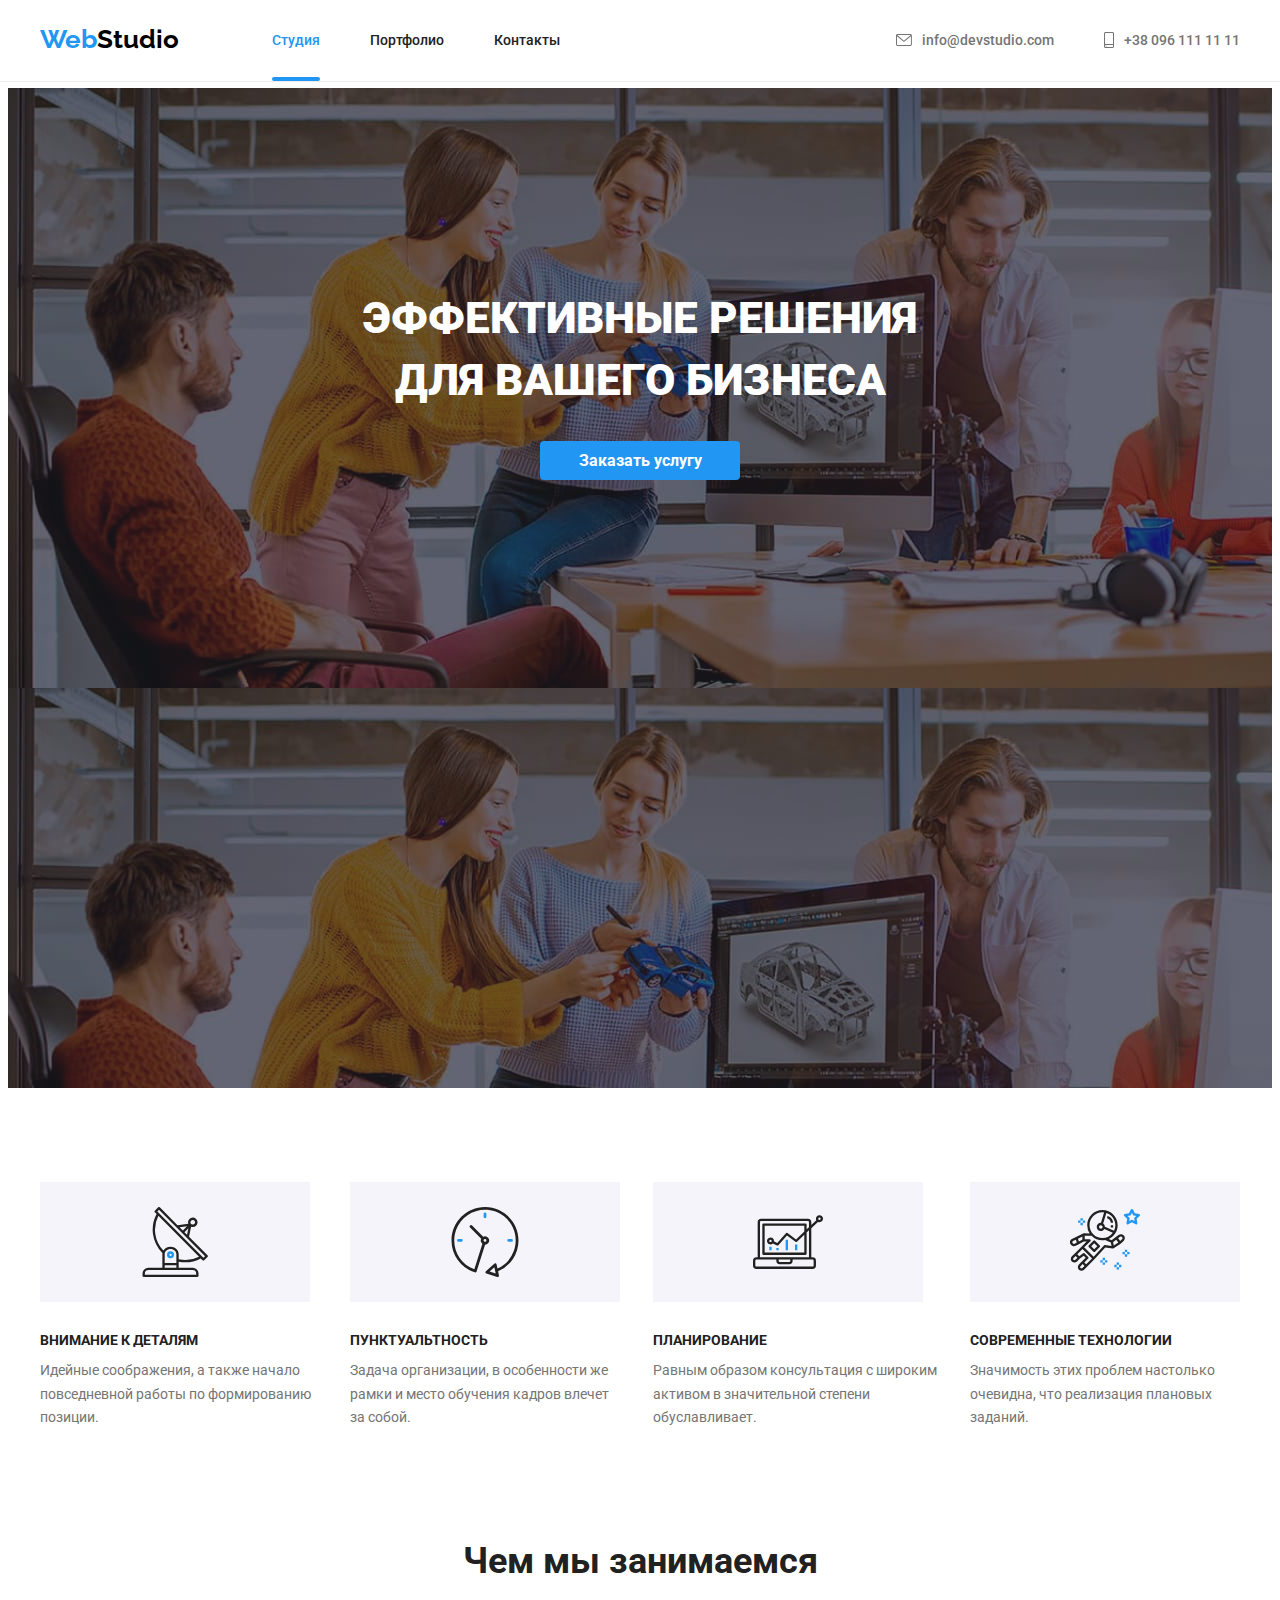
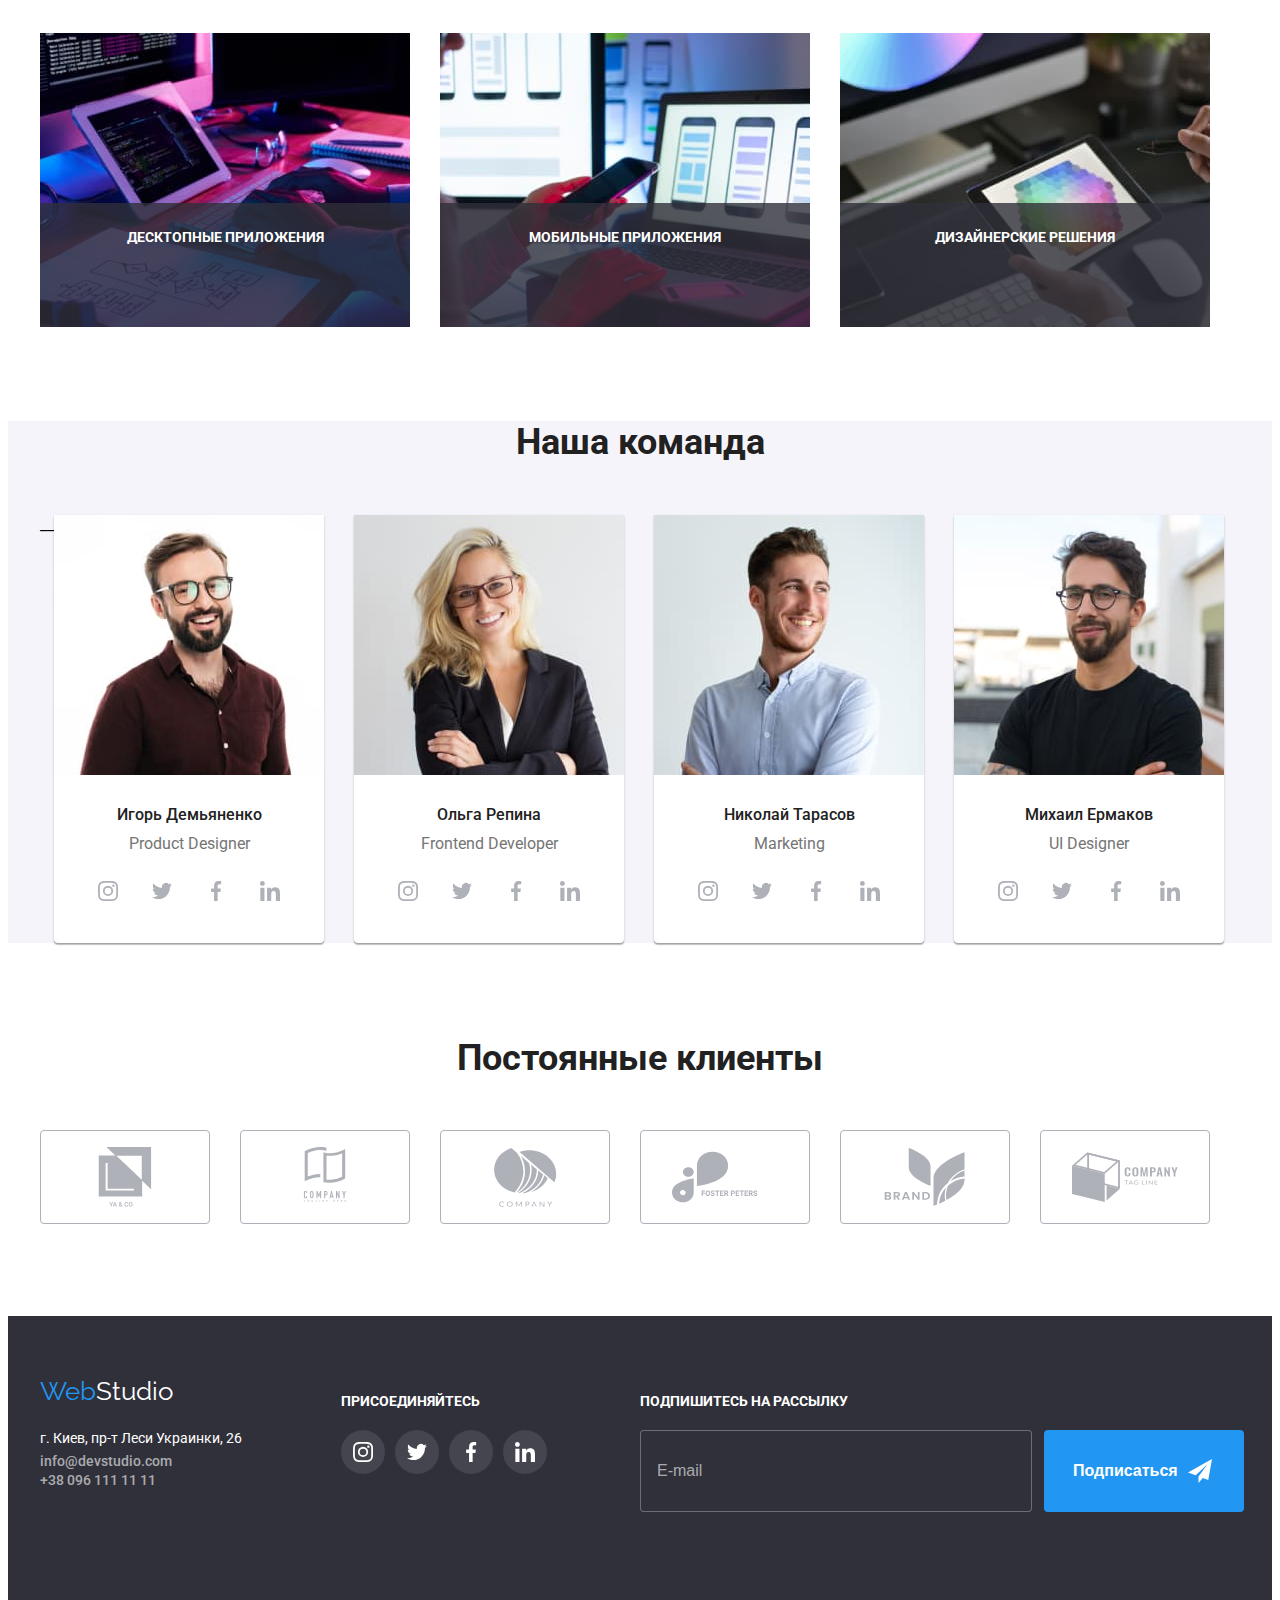
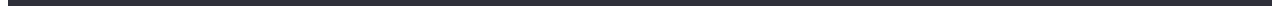
==== commit 0561fb0b: "BEM" ====
--- a/index.html
+++ b/index.html
@@ -19,29 +19,29 @@
 
 <body>
     <!--Шапка сайта-->
-    <header class="header header-line">
-    <div class="container header-box">
-        <nav class="header-nav">
-            <a href="index.html" class="header-logo" lang="en">Web<span class="header-text-logo">Studio</span></a>
-            <ul class="header-list">
-                <li class="header-site"> <a href="./index.html" class="header-site-link current">Студия</a></li>
-                <li class="header-site"> <a href="./portfolio.html" class="header-site-link">Портфолио</a></li>
-                <li class="header-site"> <a href="./contact.html" class="header-site-link">Контакты</a></li>
+    <header class="header header__line">
+    <div class="container header__box">
+        <nav class="header__nav">
+            <a href="index.html" class="header__logo" lang="en">Web<span class="header__text-logo">Studio</span></a>
+            <ul class="header__list">
+                <li class="header__site"> <a href="./index.html" class="header__site-link current">Студия</a></li>
+                <li class="header__site"> <a href="./portfolio.html" class="header__site-link">Портфолио</a></li>
+                <li class="header__site"> <a href="./contact.html" class="header__site-link">Контакты</a></li>
             </ul>
         </nav>
            
-        <ul class="header-contact">
-            <li class="header-site">
-                <a href="mailto:info@devstudio.com" class="header-link-auth">
-                    <svg class="header-mail-icon" width="16" height="12">
+        <ul class="header__contact">
+            <li class="header__site">
+                <a href="mailto:info@devstudio.com" class="header__link-auth">
+                    <svg class="header__mail-icon" width="16" height="12">
                         <use href="./img/sprite.svg#icon-envelope"></use>
                     </svg> info@devstudio.com
                 </a>
             </li>
 
-            <li class="header-site">
-                <a href="tell:+380961111111" class="header-link-auth">
-                    <svg class="header-tell-icon" width="10" height="16">
+            <li class="header__site">
+                <a href="tell:+380961111111" class="header__link-auth">
+                    <svg class="header__tell-icon" width="10" height="16">
                         <use href="./img/sprite.svg#icon-smartphone"></use>
                     </svg>
                 +38 096 111 11 11
@@ -55,64 +55,64 @@
     <main>
         <!--Герои-->
         <section class="hero">
-            <h1 class="hero-text">ЭФФЕКТИВНЫЕ РЕШЕНИЯ <br> ДЛЯ ВАШЕГО БИЗНЕСА</h1>
-            <button type="button" class="hero-button" data-modal-open>Заказать услугу</button>
+            <h1 class="hero__text">ЭФФЕКТИВНЫЕ РЕШЕНИЯ <br> ДЛЯ ВАШЕГО БИЗНЕСА</h1>
+            <button type="button" class="hero__button" data-modal-open>Заказать услугу</button>
         </section>
     </main>
 
     
           <!--Преимущества-->
-    <section class="benefits benefits-section">
+    <section class="benefits benefits__section">
         
             <h2 hidden>Для сеймантики</h2>
             <div class="container">
-            <ul class="benefits-list">
-
-                <li class="benefits-element">
-                    <div class="benefits-element-icon">
-                        <svg class="benefits-icon" width="70" height="70">
+            <ul class="benefits__list">
+
+                <li class="benefits__element">
+                    <div class="benefits__element-icon">
+                        <svg class="benefits__icon" width="70" height="70">
                             <use href="./img/sprite.svg#icon-sputnik"></use>
                         </svg>
                     </div>
-                    <h3 class="benefits-title">ВНИМАНИЕ К ДЕТАЛЯМ</h3>
-                     <p class="benefits-text">
+                    <h3 class="benefits__title">ВНИМАНИЕ К ДЕТАЛЯМ</h3>
+                     <p class="benefits__text">
                         Идейные соображения, а также начало повседневной работы по формированию позиции.
                      </p>
                     
                 </li>
             
-                <li class="benefits-element">
-                    <div class="benefits-element-icon">
-                        <svg class="benefits-icon" width="70" height="70">
+                <li class="benefits__element">
+                    <div class="benefits__element-icon">
+                        <svg class="benefits__icon" width="70" height="70">
                             <use href="./img/sprite.svg#icon-clock"></use>
                         </svg>
                     </div>
-                    <h3 class="benefits-title">ПУНКТУАЛЬТНОСТЬ</h3>
-                    <p class="benefits-text">
+                    <h3 class="benefits__title">ПУНКТУАЛЬТНОСТЬ</h3>
+                    <p class="benefits__text">
                         Задача организации, в особенности же рамки и место обучения кадров влечет за собой.
                     </p>
                 </li>
             
-                <li class="benefits-element">
-                    <div class="benefits-element-icon">
-                        <svg class="benefits-icon" width="70" height="70">
+                <li class="benefits__element">
+                    <div class="benefits__element-icon">
+                        <svg class="benefits__icon" width="70" height="70">
                             <use href="./img/sprite.svg#icon-diagram"></use>
                         </svg>
                     </div>
-                    <h3 class="benefits-title">ПЛАНИРОВАНИЕ</h3>
-                    <p class="benefits-text">
+                    <h3 class="benefits__title">ПЛАНИРОВАНИЕ</h3>
+                    <p class="benefits__text">
                         Равным образом консультация с широким активом в значительной степени обуславливает.
                     </p>
                 </li>
             
-                <li class="benefits-element">
-                    <div class="benefits-element-icon">
-                        <svg class="benefits-icon" width="70" height="70">
+                <li class="benefits__element">
+                    <div class="benefits__element-icon">
+                        <svg class="benefits__icon" width="70" height="70">
                             <use href="./img/sprite.svg#icon-astronaut"></use>
                         </svg>
                     </div>
-                    <h3 class="benefits-title">СОВРЕМЕННЫЕ ТЕХНОЛОГИИ</h3>
-                    <p class="benefits-text">
+                    <h3 class="benefits__title">СОВРЕМЕННЫЕ ТЕХНОЛОГИИ</h3>
+                    <p class="benefits__text">
                         Значимость этих проблем настолько очевидна, что реализация плановых заданий.
                     </p>
                 </li>
@@ -126,25 +126,25 @@
     <section class="work">
         <div class="container">
 
-        <h2 class="work-title">Чем мы занимаемся</h2>
-
-        <ul class="work-list">
-            <li class="work-foto">
-                <img class="work-image" src="img/box1.jpg" alt="photo box1" width="370" height="294">
-                <div class="work-foto-title">
-                    <h3 class="work-name-foto">ДЕСКТОПНЫЕ ПРИЛОЖЕНИЯ</h3>
+        <h2 class="work__title">Чем мы занимаемся</h2>
+
+        <ul class="work__list">
+            <li class="work__foto">
+                <img class="work__image" src="img/box1.jpg" alt="photo box1" width="370" height="294">
+                <div class="work__foto-title">
+                    <h3 class="work__name-foto">ДЕСКТОПНЫЕ ПРИЛОЖЕНИЯ</h3>
                 </div>
             </li>
-            <li class="work-foto">
-                <img class="work-image" src="img/box2.jpg" alt="photo box2" width="370" height="294">
-                <div class="work-foto-title">
-                    <h3 class="work-name-foto">МОБИЛЬНЫЕ ПРИЛОЖЕНИЯ</h3>
+            <li class="work__foto">
+                <img class="work__image" src="img/box2.jpg" alt="photo box2" width="370" height="294">
+                <div class="work__foto-title">
+                    <h3 class="work__name-foto">МОБИЛЬНЫЕ ПРИЛОЖЕНИЯ</h3>
                 </div>
             </li>
-            <li class="work-foto">
-                <img class="work-image" src="img/box3.jpg" alt="photo box3" width="370" height="294">
-                <div class="work-foto-title">
-                    <h3 class="work-name-foto">ДИЗАЙНЕРСКИЕ РЕШЕНИЯ</h3>
+            <li class="work__foto">
+                <img class="work__image" src="img/box3.jpg" alt="photo box3" width="370" height="294">
+                <div class="work__foto-title">
+                    <h3 class="work__name-foto">ДИЗАЙНЕРСКИЕ РЕШЕНИЯ</h3>
                 </div>
             </li>
         </ul>
@@ -157,45 +157,44 @@
     <!--Команда-->
     <section class="team">
         
-        <h2 class="team-title">Наша команда</h2>
+        <h2 class="team__title">Наша команда</h2>
         <div class="container album">
-            <ul class=" team-list">
-
+            <ul class=" team__list">__
                 <!--Igor-->
-                <li class="team-card">
-                    <img class="team-foto" src="img/Igor1.jpg" alt="photo igor" width="270" height="260">
-                    <div class="team-info">
-                        <h3 class="team-name">Игорь Демьяненко</h3>
-                        <p class="team-position">Product Designer</p>
-                        <ul class="team-icon-list">
-
-                            <li class="team-icon">
-                                <a href="" class="team-link">
-                                    <svg class="team-social-icon" width="20" height="20">
+                <li class="team__card">
+                    <img class="team__foto" src="img/Igor1.jpg" alt="photo igor" width="270" height="260">
+                    <div class="team__info">
+                        <h3 class="team__name">Игорь Демьяненко</h3>
+                        <p class="team__position">Product Designer</p>
+                        <ul class="team__icon-list">
+
+                            <li class="team__icon">
+                                <a href="" class="team__link">
+                                    <svg class="team__social-icon" width="20" height="20">
                                         <use href="./img/sprite.svg#icon-instagram"></use>
                                     </svg>
                                 </a>
                             </li>
 
-                            <li class="team-icon">
-                                <a href="" class="team-link">
-                                    <svg class="team-social-icon" width="20" height="20">
+                            <li class="team__icon">
+                                <a href="" class="team__link">
+                                    <svg class="team__social-icon" width="20" height="20">
                                         <use href="./img/sprite.svg#icon-twitter"></use>
                                     </svg>
                                 </a>
                             </li>
 
-                            <li class="team-icon">
-                                <a href="" class="team-link">
-                                    <svg class="team-social-icon" width="20" height="20">
+                            <li class="team__icon">
+                                <a href="" class="team__link">
+                                    <svg class="team__social-icon" width="20" height="20">
                                         <use href="./img/sprite.svg#icon-facebook"></use>
                                     </svg>
                                 </a>
                             </li>
 
-                            <li class="team-icon">
-                                <a href="" class="team-link">
-                                    <svg class="team-social-icon" width="20" height="20">
+                            <li class="team__icon">
+                                <a href="" class="team__link">
+                                    <svg class="team__social-icon" width="20" height="20">
                                         <use href="./img/sprite.svg#icon-linkedin"></use>
                                     </svg>
                                 </a>
@@ -206,40 +205,40 @@
                 </li>
 
                 <!--Olga-->
-                <li class="team-card">
-                    <img class="team-foto" src="img/Olga2.jpg" alt="photo olga" width="270" height="260">
-                    <div class="team-info">
-                        <h3 class="team-name">Ольга Репина</h3>
-                        <p class="team-position">Frontend Developer</p>
-                        <ul class="team-icon-list">
-
-                            <li class="team-icon">
-                                <a href="" class="team-link">
-                                    <svg class="team-social-icon" width="20" height="20">
+                <li class="team__card">
+                    <img class="team__foto" src="img/Olga2.jpg" alt="photo olga" width="270" height="260">
+                    <div class="team__info">
+                        <h3 class="team__name">Ольга Репина</h3>
+                        <p class="team__position">Frontend Developer</p>
+                        <ul class="team__icon-list">
+
+                            <li class="team__icon">
+                                <a href="" class="team__link">
+                                    <svg class="team__social-icon" width="20" height="20">
                                         <use href="./img/sprite.svg#icon-instagram"></use>
                                     </svg>
                                 </a>
                             </li>
 
-                            <li class="team-icon">
-                                <a href="" class="team-link">
-                                    <svg class="team-social-icon" width="20" height="20">
+                            <li class="team__icon">
+                                <a href="" class="team__link">
+                                    <svg class="team__social-icon" width="20" height="20">
                                         <use href="./img/sprite.svg#icon-twitter"></use>
                                     </svg>
                                 </a>
                             </li>
 
-                            <li class="team-icon">
-                                <a href="" class="team-link">
-                                    <svg class="team-social-icon" width="20" height="20">
+                            <li class="team__icon">
+                                <a href="" class="team__link">
+                                    <svg class="team__social-icon" width="20" height="20">
                                         <use href="./img/sprite.svg#icon-facebook"></use>
                                     </svg>
                                 </a>
                             </li>
 
-                            <li class="team-icon">
-                                <a href="" class="team-link">
-                                    <svg class="team-social-icon" width="20" height="20">
+                            <li class="team__icon">
+                                <a href="" class="team__link">
+                                    <svg class="team__social-icon" width="20" height="20">
                                         <use href="./img/sprite.svg#icon-linkedin"></use>
                                     </svg>
                                 </a>
@@ -250,40 +249,40 @@
                 </li>
 
                 <!--Nikolay-->
-                <li class="team-card">
-                    <img class="team-foto" src="img/Nikolay3.jpg" alt="photo nikolay" width="270" height="260">
-                    <div class="team-info">
-                        <h3 class="team-name">Николай Тарасов</h3>
-                        <p class="team-position">Marketing</p>
-                        <ul class="team-icon-list">
-
-                            <li class="team-icon">
-                                <a href="" class="team-link">
-                                    <svg class="team-social-icon" width="20" height="20">
+                <li class="team__card">
+                    <img class="team__foto" src="img/Nikolay3.jpg" alt="photo nikolay" width="270" height="260">
+                    <div class="team__info">
+                        <h3 class="team__name">Николай Тарасов</h3>
+                        <p class="team__position">Marketing</p>
+                        <ul class="team__icon-list">
+
+                            <li class="team__icon">
+                                <a href="" class="team__link">
+                                    <svg class="team__social-icon" width="20" height="20">
                                         <use href="./img/sprite.svg#icon-instagram"></use>
                                     </svg>
                                 </a>
                             </li>
 
-                            <li class="team-icon">
-                                <a href="" class="team-link">
-                                    <svg class="team-social-icon" width="20" height="20">
+                            <li class="team__icon">
+                                <a href="" class="team__link">
+                                    <svg class="team__social-icon" width="20" height="20">
                                         <use href="./img/sprite.svg#icon-twitter"></use>
                                     </svg>
                                 </a>
                             </li>
 
-                            <li class="team-icon">
-                                <a href="" class="team-link">
-                                    <svg class="team-social-icon" width="20" height="20">
+                            <li class="team__icon">
+                                <a href="" class="team__link">
+                                    <svg class="team__social-icon" width="20" height="20">
                                         <use href="./img/sprite.svg#icon-facebook"></use>
                                     </svg>
                                 </a>
                             </li>
 
-                            <li class="team-icon">
-                                <a href="" class="team-link">
-                                    <svg class="team-social-icon" width="20" height="20">
+                            <li class="team__icon">
+                                <a href="" class="team__link">
+                                    <svg class="team__social-icon" width="20" height="20">
                                         <use href="./img/sprite.svg#icon-linkedin"></use>
                                     </svg>
                                 </a>
@@ -294,40 +293,40 @@
                 </li>
 
                 <!--Mikhail-->
-                <li class="team-card">
-                    <img class="team-foto" src="img/Mikhail4.jpg" alt="photo mikhail" width="270" height="260">
-                    <div class="team-info">
-                        <h3 class="team-name">Михаил Ермаков</h3>
-                        <p class="team-position">UI Designer</p>
-                        <ul class="team-icon-list">
-
-                            <li class="team-icon">
-                                <a href="" class="team-link">
-                                    <svg class="team-social-icon" width="20" height="20">
+                <li class="team__card">
+                    <img class="team__foto" src="img/Mikhail4.jpg" alt="photo mikhail" width="270" height="260">
+                    <div class="team__info">
+                        <h3 class="team__name">Михаил Ермаков</h3>
+                        <p class="team__position">UI Designer</p>
+                        <ul class="team__icon-list">
+
+                            <li class="team__icon">
+                                <a href="" class="team__link">
+                                    <svg class="team__social-icon" width="20" height="20">
                                         <use href="./img/sprite.svg#icon-instagram"></use>
                                     </svg>
                                 </a>
                             </li>
 
-                            <li class="team-icon">
-                                <a href="" class="team-link">
-                                    <svg class="team-social-icon" width="20" height="20">
+                            <li class="team__icon">
+                                <a href="" class="team__link">
+                                    <svg class="team__social-icon" width="20" height="20">
                                         <use href="./img/sprite.svg#icon-twitter"></use>
                                     </svg>
                                 </a>
                             </li>
 
-                            <li class="team-icon">
-                                <a href="" class="team-link">
-                                    <svg class="team-social-icon" width="20" height="20">
+                            <li class="team__icon">
+                                <a href="" class="team__link">
+                                    <svg class="team__social-icon" width="20" height="20">
                                         <use href="./img/sprite.svg#icon-facebook"></use>
                                     </svg>
                                 </a>
                             </li>
 
-                            <li class="team-icon">
-                                <a href="" class="team-link">
-                                    <svg class="team-social-icon" width="20" height="20">
+                            <li class="team__icon">
+                                <a href="" class="team__link">
+                                    <svg class="team__social-icon" width="20" height="20">
                                         <use href="./img/sprite.svg#icon-linkedin"></use>
                                     </svg>
                                 </a>
@@ -346,52 +345,52 @@
 
     <section class="clients">
         <div class="container">
-            <h2 class="clients-tile">Постоянные клиенты</h2>
-            <ul class="clients-list">
-
-                <li class="clients-element">
-                    <a href="" class="clients-link">
-                        <svg class="clients-icon" width="106" height="60">
+            <h2 class="clients__tile">Постоянные клиенты</h2>
+            <ul class="clients__list">
+
+                <li class="clients__element">
+                    <a href="" class="clients__link">
+                        <svg class="clients__icon" width="106" height="60">
                             <use href="./img/sprite.svg#icon-group1comp"></use>
                         </svg>
                     </a>
                 </li>
 
-                <li class="clients-element">
-                    <a href="" class="clients-link">
-                        <svg class="clients-icon" width="106" height="60">
+                <li class="clients__element">
+                    <a href="" class="clients__link">
+                        <svg class="clients__icon" width="106" height="60">
                             <use href="./img/sprite.svg#icon-group2comp"></use>
                         </svg>
                     </a>
                 </li>
 
-                <li class="clients-element">
-                    <a href="" class="clients-link">
-                        <svg class="clients-icon" width="106" height="60">
+                <li class="clients__element">
+                    <a href="" class="clients__link">
+                        <svg class="clients__icon" width="106" height="60">
                             <use href="./img/sprite.svg#icon-group3comp"></use>
                         </svg>
                     </a>
                 </li>
 
-                <li class="clients-element">
-                    <a href="" class="clients-link">
-                        <svg class="clients-icon" width="106" height="60">
+                <li class="clients__element">
+                    <a href="" class="clients__link">
+                        <svg class="clients__icon" width="106" height="60">
                             <use href="./img/sprite.svg#icon-group4comp"></use>
                         </svg>
                     </a>
                 </li>
 
-                <li class="clients-element">
-                    <a href="" class="clients-link">
-                        <svg class="clients-icon" width="106" height="60">
+                <li class="clients__element">
+                    <a href="" class="clients__link">
+                        <svg class="clients__icon" width="106" height="60">
                             <use href="./img/sprite.svg#icon-group5comp"></use>
                         </svg>
                     </a>
                 </li>
 
-                <li class="clients-element">
-                    <a href="" class="clients-link">
-                        <svg class="clients-icon" width="106" height="60">
+                <li class="clients__element">
+                    <a href="" class="clients__link">
+                        <svg class="clients__icon" width="106" height="60">
                             <use href="./img/sprite.svg#icon-group6comp"></use>
                         </svg>
                     </a>
@@ -403,57 +402,57 @@
 
     <!--Футер-->
     <footer class="footer">
-        <div class="container footer-element">
+        <div class="container footer__element">
 
             <div>
-            <a href="index.html" class="logo-footer" lang="en">Web<span class="text-logo2">Studio</span></a>
+            <a href="index.html" class="footer__logo" lang="en">Web<span class="footer__text-logo">Studio</span></a>
             
-            <address class="addres">
-                <p class="address-text">г. Киев, пр-т Леси Украинки, 26</p>
-                <ul class="addres-link">
-                    <li class="link-mail">
-                        <a href="mailto:info@devstudio.com" class="link-footer">info@devstudio.com</a>
+            <address class="footer__addres">
+                <p class="footer__strit">г. Киев, пр-т Леси Украинки, 26</p>
+                <ul class="footer__contact">
+                    <li class="footer__mail">
+                        <a href="mailto:info@devstudio.com" class="footer__link">info@devstudio.com</a>
                     </li>
-                    <li class="link-tell">
-                        <a href="tell:+380961111111" class="link-footer">+38 096 111 11 11</a>
+                    <li class="footer__tell">
+                        <a href="tell:+380961111111" class="footer__link">+38 096 111 11 11</a>
                     </li>
                 </ul>
             </address>
             </div>
 
-            <div class="footer-box">
-
-                <h2 class="Box-title">ПРИСОЕДИНЯЙТЕСЬ</h2>
-
-                <ul class="footer-list">
-                
-                    <li class="footer-element">
-                        <a href="" class="box-link">
-                            <svg class="icon-box" width="20" height="20">
+            <div class="footer__box">
+
+                <h2 class="footer__box-title">ПРИСОЕДИНЯЙТЕСЬ</h2>
+
+                <ul class="footer__list">
+                
+                    <li class="footer__element">
+                        <a href="" class="footer__box-link">
+                            <svg class="footer__icon-box" width="20" height="20">
                                 <use href="./img/sprite.svg#icon-instagram"></use>
                             </svg>
                         </a>
                     </li>
                 
-                    <li class="footer-element">
-                        <a href="" class="box-link">
-                            <svg class="icon-box" width="20" height="20">
+                    <li class="footer__element">
+                        <a href="" class="footer__box-link">
+                            <svg class="footer__icon-box" width="20" height="20">
                                 <use href="./img/sprite.svg#icon-twitter"></use>
                             </svg>
                         </a>
                     </li>
                 
-                    <li class="footer-element">
-                        <a href="" class="box-link">
-                            <svg class="icon-box" width="20" height="20">
+                    <li class="footer__element">
+                        <a href="" class="footer__box-link">
+                            <svg class="footer__icon-box" width="20" height="20">
                                 <use href="./img/sprite.svg#icon-facebook"></use>
                             </svg>
                         </a>
                     </li>
                 
-                    <li class="footer-element">
-                        <a href="" class="box-link">
-                            <svg class="icon-box" width="20" height="20">
+                    <li class="footer__element">
+                        <a href="" class="footer__box-link">
+                            <svg class="footer__icon-box" width="20" height="20">
                                 <use href="./img/sprite.svg#icon-linkedin"></use>
                             </svg>
                         </a>
@@ -463,12 +462,12 @@
 
             </div>
 
-            <div class="footer-subscription">
-                <h2 class="subscription-title">ПОДПИШИТЕСЬ НА РАССЫЛКУ</h2>
-                <div class="subscription-email">
-                    <input type="text" name="email" placeholder="E-mail" class="subscription-input">
-                    <button type="button" class="subscription-button">Подписаться 
-                        <svg class="subscription-icon" width="24" height="24">
+            <div class="footer__subscription">
+                <h2 class="footer__subscription-title">ПОДПИШИТЕСЬ НА РАССЫЛКУ</h2>
+                <div class="footer__subscription-email">
+                    <input type="text" name="email" placeholder="E-mail" class="footer__subscription-input">
+                    <button type="button" class="footer__subscription-button">Подписаться 
+                        <svg class="footer__subscription-icon" width="24" height="24">
                             <use href="./img/sprite2.svg#icon-icon-send"></use>
                        </svg>
                     </button>
@@ -482,11 +481,11 @@
     </footer>
 
     <div class="backdrop is-hidden" data-modal>
-        <div class="modal">
+        <div class="backdrop__modal">
             
-            <button type="button" class="modal-btn" data-modal-close>
-                
-                    <svg class="icon-close" width="18" height="18"  xmlns="http://www.w3.org/2000/svg">
+            <button type="button" class="backdrop__modal-btn" data-modal-close>
+                
+                    <svg class="backdrop__icon-close" width="18" height="18"  xmlns="http://www.w3.org/2000/svg">
                         <path
                             d="M15 4.108 13.892 3 9.5 7.392 5.108 3 4 4.108 8.392 8.5 4 12.892 5.108 14 9.5 9.608 13.892 14 15 12.892 10.608 8.5 15 4.108Z"
                              />
@@ -494,42 +493,42 @@
     
             </button>
 
-            <form class="form js-speaker-form">
-                <h2 class="form-title">Оставьте свои данные, мы вам перезвоним</h2>
+            <form class="backdrop__form js-speaker-form">
+                <h2 class="backdrop__form-title">Оставьте свои данные, мы вам перезвоним</h2>
             
-                    <label  class="form-field">Имя
-                        <input type="text" name="name"  class="form-input">
-                        <svg class="icon-form" width="18" height="18">
+                    <label  class="backdrop__form-field">Имя
+                        <input type="text" name="name"  class="backdrop__form-input">
+                        <svg class="backdrop__icon-form" width="18" height="18">
                             <use href="./img/sprite2.svg#icon-person-black-18dp-1"></use>
                         </svg>
                     </label>
                 
-                    <label  class="form-field">Телефон
-                        <input type="text" name="tell"  class="form-input">
-                        <svg class="icon-form" width="18" height="18">
+                    <label  class="backdrop__form-field">Телефон
+                        <input type="text" name="tell"  class="backdrop__form-input">
+                        <svg class="backdrop__icon-form" width="18" height="18">
                             <use href="./img/sprite2.svg#icon-phone-black-18dp-1"></use>
                         </svg>
                     </label>
                     
-                    <label  class="form-field">Почта
-                        <input type="text" name="email"  class="form-input">
-                        <svg class="icon-form" width="18" height="18">
+                    <label  class="backdrop__form-field">Почта
+                        <input type="text" name="email"  class="backdrop__form-input">
+                        <svg class="backdrop__icon-form" width="18" height="18">
                             <use href="./img/sprite2.svg#icon-email-black-18dp-1"></use>
                         </svg>
                     </label>
                    
                 
-                    <label class="form-field">Комментарий
-                    <textarea name="comment"  rows="10" class="form-texterea" placeholder="Введите текст"></textarea>
+                    <label class="backdrop__form-field">Комментарий
+                    <textarea name="comment"  rows="10" class="backdrop__form-texterea" placeholder="Введите текст"></textarea>
                     </label>
                     
                 
-                <div class="policy">
+                <div class="backdrop__policy">
                     
-                    <label  class="agree"><input type="checkbox" name="agree" class="input-agree"> <span class="icon-agree"></span>Соглашаюсь с рассылкой и принимаю</label>
-                    <a href="" class="contract-link"> Условия договора</a>
+                    <label  class="backdrop__agree"><input type="checkbox" name="agree" class="backdrop__input-agree"> <span class="backdrop__icon-agree"></span>Соглашаюсь с рассылкой и принимаю</label>
+                    <a href="" class="backdrop__contract-link"> Условия договора</a>
                 </div>
-                <button type="submit" class="button-form">Отправить</button>
+                <button type="submit" class="backdrop__button-form">Отправить</button>
             </form>
         </div>
         
--- a/css/style.css
+++ b/css/style.css
@@ -24,7 +24,7 @@
 
 /*Шапка сайта*/
 
-.header-line {
+.header__line {
     position: fixed;
     width: 100%;
     background-color: #ffffff;
@@ -34,17 +34,17 @@
     z-index: 9;
 }
 
-.header-box {
+.header__box {
     display: flex;
     align-items: center;
     
 }
 
-.header-nav {
-    display: flex;
-}
-
-.header-logo {
+.header__nav {
+    display: flex;
+}
+
+.header__logo {
     color: var(--accent-color);
     font-family: 'Raleway', sans-serif;
     font-weight: 700;
@@ -54,17 +54,17 @@
     padding-bottom: 25px;
     }
 
-.header-text-logo {
+.header__text-logo {
     color: black;
 }
 
 
 
-.header-list .header-site-link.current {
+.header__list .header__site-link.current {
     color: var(--accent-color);
 }
 
-.header-list .current::after {
+.header__list .current::after {
     content:"";
     position: absolute;
     display: block;
@@ -76,11 +76,11 @@
     bottom: 0px;
 }
 
-.header-site {
+.header__site {
     position: relative;
 }
 
-.header-list {
+.header__list {
     display: flex;
     margin-top: 0px;
     margin-right: 0px;
@@ -89,25 +89,25 @@
     padding: 0px;
 }
 
-.header-list .header-site + .header-site {
+.header__list .header__site + .header__site {
     margin-left: 50px;
 }
 
-.header-link-auth:hover,
-.header-site-link:hover {
+.header__link-auth:hover,
+.header__site-link:hover {
     color: var(--accent-color);
     fill: #2196F3;
 
 }
 
 
-.header-site-link:focus,
-.header-link-auth:focus {
+.header__site-link:focus,
+.header__link-auth:focus {
     color: var(--accent-color);
     fill: #2196F3;
 }
 
-.header-site-link {
+.header__site-link {
     display: block;
     color: var(--primary-text-color);
     font-weight: 500;
@@ -122,7 +122,7 @@
 
 }
 
-.header-contact {
+.header__contact {
     display: flex;
     margin-top: 0px;
     margin-right: 0px;
@@ -131,22 +131,22 @@
     padding: 0px;
 }
 
-.header-contact .header-site + .header-site {
+.header__contact .header__site + .header__site {
     margin-left: 50px;
 }
 
-.header-mail-icon {
+.header__mail-icon {
     margin-right: 10px; 
     fill: currentColor;
 }
 
-.header-tell-icon {
+.header__tell-icon {
     margin-right: 10px;
     fill: currentColor;
 }
 
 
-.header-link-auth {
+.header__link-auth {
     display: inline-flex;
     align-items: center;
     color: var(--text-color);
@@ -192,7 +192,7 @@
     box-shadow:0px 4px 4px rgba(0, 0, 0, 0.25);
 }
 
-.hero-text {
+.hero__text {
     margin-top: 0px;
     margin-bottom: 30px;
     color: var(--primari-white-color);
@@ -202,7 +202,7 @@
     
 }
 
-.hero-button {
+.hero__button {
     background-color: var(--accent-color);
     color: var(--primari-white-color);
     font-family: inherit;
@@ -220,20 +220,20 @@
     transition-timing-function: cubic-bezier(0.4, 0, 0.2, 1);
 }
 
-.hero-button:hover,
-.hero-button:focus {
+.hero__button:hover,
+.hero__button:focus {
     background-color: #188CE8;
 }
 
 
 /*Преимущества*/
 
-.benefits-section {
+.benefits__section {
     padding-top: 94px;
     padding-bottom: 94px;
 }
 
-.benefits-element-icon {
+.benefits__element-icon {
     width: 270px;
     height: 120px;
     margin-bottom: 30px;
@@ -245,14 +245,14 @@
 
 
 
-.benefits-list > .benefits-element + .benefits-element {
+.benefits__list > .benefits__element + .benefits__element {
 margin-left: 30px;
 }
 
 
 
 
-.benefits-list {
+.benefits__list {
     margin-top: 0px;
     display: flex;
     padding-inline-start: 0px;
@@ -261,7 +261,7 @@
 
 
 
-.benefits-title {
+.benefits__title {
     margin-top: 0px;
     margin-bottom: 10px;
     color: var(--primary-text-color);
@@ -270,7 +270,7 @@
     line-height: 1.2;
 }
 
-.benefits-text {
+.benefits__text {
     margin-top: 0px;
     margin-bottom: 0px;
     color: var(--text-color);
@@ -285,7 +285,7 @@
     padding-bottom: 94px;
 }
 
-.work-title {
+.work__title {
     margin-top: 0px;
     margin-bottom: 50px;
     color: var(--primary-text-color);
@@ -296,22 +296,22 @@
     
 }
 
-.work-list {
+.work__list {
     display: flex;
     margin-top: 0px;
     margin-bottom: 0px;
     padding-inline-start: 0px;
 }
 
-.work-list > .work-foto + .work-foto {
+.work__list > .work__foto + .work__foto {
     margin-left: 30px;
 }
 
-.work-foto {
+.work__foto {
     position: relative;
 }
 
-.work-foto-title {
+.work__foto-title {
     position: absolute;
     left: 0px;
     bottom: 0px;
@@ -323,7 +323,7 @@
     
 }
 
-.work-name-foto {
+.work__name-foto {
     font-weight: 700;
     font-size: 14px;
     line-height: 1.14;
@@ -332,7 +332,7 @@
     margin: 0px;
 }
 
-.work-image {
+.work__image {
     display: block;
 }
 
@@ -342,7 +342,7 @@
     
 }
 
-.team-title {
+.team__title {
     color: var(--primary-text-color);
     font-weight: 700;
     font-size: 36px;
@@ -352,18 +352,18 @@
     margin-bottom: 50px;
 }
 
-.team-list {
+.team__list {
     display: flex;
     padding-inline-start: 0px;
     margin-top: 0px;
     margin-bottom: 0px;
 }
 
-.team-list > .team-card + .team-card {
+.team__list > .team__card + .team__card {
     margin-left: 30px;
 }
 
-.team-card {
+.team__card {
     background-color: var(--primari-white-color);
     text-align: center;
     width: 270px;
@@ -375,16 +375,16 @@
 
 
 
-.team-foto {
+.team__foto {
     display: block;
 }
 
-.team-info {
+.team__info {
     padding-top: 30px;
     padding-bottom: 30px;
 }
 
-.team-name {
+.team__name {
     color: var(--primary-text-color);
     font-weight: 500;
     font-size: 16px;
@@ -393,7 +393,7 @@
     margin-bottom: 10px;
 }
 
-.team-position {
+.team__position {
     color: var(--text-color);
     font-weight: 400;
     font-size: 16px;
@@ -403,22 +403,22 @@
     
 }
 
-.team-icon-list {
+.team__icon-list {
     display: flex;
     padding: 0px;
     margin: 0px 32px 0px 32px;
 }
 
-.team-icon-list .team-icon + .team-icon {
+.team__icon-list .team__icon + .team__icon {
     margin-left: 10px;
 }
 
-.team-icon {
+.team__icon {
    
    
 }
 
-.team-link {
+.team__link {
     display: flex;
     margin: 0px;
     background-color: #FFFFFF;
@@ -433,13 +433,13 @@
     transition-timing-function: cubic-bezier(0.4, 0, 0.2, 1);
 }
 
-.team-link:hover,
-.team-link:focus {
+.team__link:hover,
+.team__link:focus {
     background-color: var(--accent-color);
     fill: #FFFFFF;
 }
 
-.team-social-icon {
+.team__social-icon {
     display: flex;
     margin: 0px;
     padding: 0px;
@@ -452,8 +452,7 @@
     padding-bottom: 94px;
 
 }
-
-.clients-tile {
+.clients__tile {
     color: var(--primary-text-color);
     font-weight: 700;
     font-size: 36px;
@@ -464,7 +463,7 @@
 
 }
 
-.clients-list {
+.clients__list {
     display: flex;
     padding-inline-start:0px;
     margin-bottom: 0px;
@@ -472,18 +471,18 @@
 
 }
 
-.clients-element {
+.clients__element {
     display: flex;
     width: 170px;
     height: 92px;
     
 }
 
-.clients-list .clients-element + .clients-element {
+.clients__list .clients__element + .clients__element {
     margin-left: 30px;
 }
 
-.clients-link {
+.clients__link {
     width: 100%;
     height: 100%;
     display: flex;
@@ -498,13 +497,13 @@
     transition-timing-function: cubic-bezier(0.4, 0, 0.2, 1);
 } 
 
-.clients-link:hover,
-.clients-link:focus {
+.clients__link:hover,
+.clients__link:focus {
     border: 1px solid rgba(33, 150, 243, 1);
     fill: #2196F3;
 }
 
-.clients-icon {
+.clients__icon {
 }
 
 /*Футер*/
@@ -514,16 +513,16 @@
     padding-bottom: 60px;   
 }
 
-.footer-element {
-    display: flex;
-}
-
-.link-footer:hover,
-.link-footer:focus {
+.footer__element {
+    display: flex;
+}
+
+.link__footer:hover,
+.link__footer:focus {
     color: var(--accent-color);
 }
 
-.logo-footer {
+.footer__logo {
     display: flex;
     color: var(--accent-color);
     font-family: 'Raleway', sans-serif;
@@ -533,16 +532,16 @@
     margin-bottom: 20px;
 }
 
-.text-logo2 {
+.footer__text-logo {
     color: #FFFFFF;
 }
 
-.addres{
+.footer__addres{
 font-style: inherit;
 width: 231px;
 }
 
-.address-text {
+.footer__strit {
     color: var(--primari-white-color);
     font-style: normal;
     font-weight: 400;
@@ -552,24 +551,24 @@
     margin-bottom: 0px;
 }
 
-.addres-link {
+.footer__contact {
     padding-left: 0px;
     margin: 0px;
 }
 
-.link-mail {
+.footer__mail {
    
     margin-bottom: 0px;
     margin-top: 0px;
     margin-bottom: 0px;
 }
 
-.link-tell {
+.footer__tell {
     padding-top: 0px;
     margin-bottom: 0px;
 }
 
-.link-footer {
+.footer__link {
     color: rgba(255, 255, 255, 0.6);
     font-weight: 500;
     font-size: 14px;
@@ -580,14 +579,14 @@
     transition-timing-function: cubic-bezier(0.4, 0, 0.2, 1);
 }
 
-.footer-box {
+.footer__box {
     
     margin-left: 70px;
     padding-top: 18px;
     padding-bottom: 34px;
 }
 
-.Box-title {
+.footer__box-title {
     display: flex;
     color: #ffffff;
     font-weight: 700;
@@ -599,17 +598,17 @@
     
 }
 
-.footer-list {
+.footer__list {
     display: flex;
     padding-inline-start: 0px;
       margin: 0px;    
 }
 
-.footer-list .footer-element +.footer-element {
+.footer__list .footer__element +.footer__element {
     margin-left: 10px;
 }
 
-.box-link {
+.footer__box-link {
     width: 44px;
     height: 44px;
     display: flex;
@@ -624,29 +623,29 @@
     transition-timing-function: cubic-bezier(0.4, 0, 0.2, 1);
 }
 
-.box-link:hover,
-.box-link:focus {
+.footer__box-link:hover,
+.footer__box-link:focus {
     background-color: #2196F3;
 }
 
-.icon-box {
+.footer__icon-box {
     fill: #ffffff;
 }
 
-.footer-subscription {
+.footer__subscription {
     margin-left: 93px;
     padding-top: 18px;
     padding-bottom: 34px;
     width: 570px;
 }
 
-.subscription-email input::placeholder {
+.footer__subscription-email input::placeholder {
     font-weight: 400;
     font-size: 16px;
     line-height: 1.25;
     color: rgba(255, 255, 255, 0.6);
 }
-.subscription-title {
+.footer__subscription-title {
     display: flex;
     font-weight: 700;
     font-size: 14px;
@@ -657,11 +656,11 @@
 
 }
 
-.subscription-email {
+.footer__subscription-email {
     display: inline-flex;
 }
 
-.subscription-input {
+.footer__subscription-input {
     display: inline-flex;
     width: 358px;
     height: 50px;
@@ -673,7 +672,7 @@
     border-radius: 4px;
 }
 
-.subscription-button {
+.footer__subscription-button {
     display: inline-flex;
     align-items: center;
     font-weight: 700;
@@ -690,7 +689,7 @@
     margin-left: 12px;
 }
 
-.subscription-icon {
+.footer__subscription-icon {
     align-items: center;
     padding: 0px;
     margin: 0px;
@@ -704,7 +703,7 @@
     padding-bottom: 94px;
 }
 
-.filter {
+.portfolio__filter {
     display: flex;
     margin-top: 0px;
     margin-bottom: 50px;
@@ -712,7 +711,7 @@
     padding-inline-start: 0px;
 }
 
-.filter button {
+.portfolio__filter button {
     font-family: inherit;
     font-weight: 500;
     font-size: 16px;
@@ -731,45 +730,45 @@
     transition-timing-function: cubic-bezier(0.4, 0, 0.2, 1);
 }
 
-.filter > .filter-button + .filter-button {
+.portfolio__filter > .portfolio__btn + .portfolio__btn {
     margin-left: 8px;
 }
 
-.filter .current {
+.portfolio__filter .current {
     background-color: var(--accent-color);
     color: var(--primari-white-color);
 }
 
-.filter button:hover,
-.filter button:focus {
+.portfolio__filter button:hover,
+.portfolio__filter button:focus {
     background-color: var(--accent-color);
     color: var(--primari-white-color);
     box-shadow:0px 4px 4px rgba(0, 0, 0, 0.25);
 }
 
-.button-all {
+.portfolio__btn-all {
     min-width: 73px;
 }
 
-.button-site {
+.portfolio__btn-site {
     min-width: 128px;
 }
 
-.button-app {
+.portfolio__btn-app {
     min-width: 145px;
 }
 
-.button-desighn {
+.portfolio__btn-desighn {
     min-width: 103px;
 }
 
-.button-marketing {
+.portfolio__btn-marketing {
     min-width: 130px;
 }
 
 /*Сайты*/
 
-.cards {
+.portfolio__galery {
     display: flex;
     flex-wrap: wrap;
     margin-top: 0px;
@@ -777,13 +776,13 @@
     
 }
 
-.image-box {
+.portfolio__image {
     position: relative;
     overflow: hidden;
 }
 
 
-.image-box::before {
+.portfolio__image::before {
     content: '';
     display: flex;
     position: absolute;
@@ -795,15 +794,15 @@
     transition: transform 250ms cubic-bezier(0.4, 0, 0.2, 1);
 }
 
-.cards-item:hover ::before,
-.cards-item:hover .cards-content {
+.portfolio__item:hover ::before,
+.portfolio__item:hover .portfolio__content {
     
     transform: translateY(-294px);
 }
 
 
 
-.cards-content {
+.portfolio__content {
     position: absolute;
     width: 322px;
     height: 168px;
@@ -812,7 +811,7 @@
     transition: transform 250ms cubic-bezier(0.4, 0, 0.2, 1);
 }
 
-.cards-text {
+.portfolio__cards-text {
     font-weight: 400;
     font-size: 18px;
     line-height: 1.55;
@@ -820,11 +819,11 @@
     margin: 0px;
 }
 
-.cards-item img {
+.portfolio__item img {
     display: block;
 }
 
-.cards-item {
+.portfolio__item {
     
     margin-bottom: 30px;
     margin-right: 30px;
@@ -836,27 +835,27 @@
 
 
 
-.cards-item:hover {
+.portfolio__item:hover {
     box-shadow:0px 4px 4px rgba(0, 0, 0, 0.25);
 }
 
 
 
-.cards-item:nth-child(3n) {
+.portfolio__item:nth-child(3n) {
     margin-right: 0px;
 }
 
-.cards-item:nth-last-child(-n + 3){
-    margin-bottom: 0px;
-}
-
-.text-portfolio {
+.portfolio__item:nth-last-child(-n + 3){
+    margin-bottom: 0px;
+}
+
+.portfolio__text {
     padding: 20px 24px;
     
    
 }
 
-.name-portfolio {
+.portfolio__name {
     font-weight: 700;
     font-size: 18px;
     line-height: 2;
@@ -865,7 +864,7 @@
     margin-bottom: 4px;
 }
 
-.work-portfolio {
+.portfolio__work {
     font-weight: 400;
     font-size: 16px;
     line-height: 1.9;
@@ -874,7 +873,7 @@
     margin-bottom: 0px;
 }
 
-.border {
+.portfolio__border {
     width: 370px;
     border-left: 1px solid rgba(238, 238, 238, 1);
     border-right: 1px solid rgba(238, 238, 238, 1);
@@ -895,7 +894,7 @@
     transition-timing-function: cubic-bezier(0.4, 0, 0.2, 1);
 }
 
-.modal {
+.backdrop__modal {
     position:relative;
     width: 528px;
     height: 581px;
@@ -907,7 +906,7 @@
     box-shadow: 0px 1px 3px rgba(0, 0, 0, 0.12), 0px 1px 1px rgba(0, 0, 0, 0.14), 0px 2px 1px rgba(0, 0, 0, 0.2);
 }
 
-.modal-btn {
+.backdrop__modal-btn {
     display: flex;
     justify-content: center;
     align-items: center;
@@ -925,13 +924,13 @@
     
 }
 
-.icon-close {
+.backdrop__icon-close {
     transition-property: fill;
     transition-duration: 250ms;
     transition-timing-function: cubic-bezier(0.4, 0, 0.2, 1);
 }
 
-.icon-close:hover {
+.backdrop__icon-close:hover {
     fill: #188CE8;
 }
 
@@ -943,13 +942,13 @@
 .js-speaker-form {
 }
 
-.form {
+.backdrop__form {
     width: 100%;
     height: 100%;
     padding: 40px;
 }
 
-.form-title {
+.backdrop__form-title {
     font-weight: 700;
     font-size: 20px;
     line-height: 1.15;
@@ -958,7 +957,7 @@
     margin-bottom: 12px;
 }
 
-.form-field {
+.backdrop__form-field {
     display: flex;
     position: relative;
     flex-direction: column;
@@ -975,7 +974,7 @@
 
 }
 
-.form-input {
+.backdrop__form-input {
     display: flex;
     margin-top: 4px;
     padding: 12px 12px 12px 42px;
@@ -986,12 +985,12 @@
 }
 
 
-.form-input:focus,
-.form-texterea:focus {
+.backdrop__form-input:focus,
+.backdrop__form-texterea:focus {
     outline: 1px solid #2196F3;
 }
 
-.icon-form {
+.backdrop__icon-form {
     position: absolute;
     top: 28px;
     right: 12px;
@@ -999,11 +998,11 @@
     left: 12px;
 }
 
-.form-input:focus + .icon-form {
+.backdrop__form-input:focus + .backdrop__icon-form {
     fill: #2196F3;
 }
 
-.form-texterea {
+.backdrop__form-texterea {
     border: 1px solid rgba(33, 33, 33, 0.2);
     border-radius: 4px;
     resize: none;
@@ -1021,14 +1020,14 @@
     color: rgba(117, 117, 117, 0.5);
 }
 
-.policy {
+.backdrop__policy {
     display: flex;
     margin: 20px 0px 30px 0px;
 }
 
 
 
-.agree {
+.backdrop__agree {
     display: flex;
     align-items: center;
     font-weight: 400;
@@ -1040,7 +1039,7 @@
 
 
 
-.input-agree {
+.backdrop__input-agree {
     position: absolute;
     width: 1px;
     height: 1px;
@@ -1051,7 +1050,7 @@
     overflow: hidden;
 }
 
-.input-agree:checked + .icon-agree {
+.backdrop__input-agree:checked + .backdrop__icon-agree {
     background-color: #2196F3;
     background-image: url(../img/icon-check.svg);
     background-size: contain;
@@ -1059,7 +1058,7 @@
     border-color: #2196F3;
 }
 
-.icon-agree {
+.backdrop__icon-agree {
     display: inline-block;
     width: 16px;
     height: 15px;
@@ -1068,7 +1067,7 @@
     margin-right: 7px;
 }
 
-.contract-link{
+.backdrop__contract-link{
     font-weight: 400;
     font-size: 14px;
     line-height: 1.71;
@@ -1077,7 +1076,7 @@
     margin-left: 5px;
 }
 
-.button-form {
+.backdrop__button-form {
     font-family: inherit;
     font-weight: 700;
     font-size: 16px;
@@ -1098,6 +1097,6 @@
     transition-timing-function: cubic-bezier(0.4, 0, 0.2, 1);
 }
 
-.button-form:hover {
+.backdrop__button-form:hover {
     box-shadow: 0px 4px 4px rgba(0, 0, 0, 0.15);
 }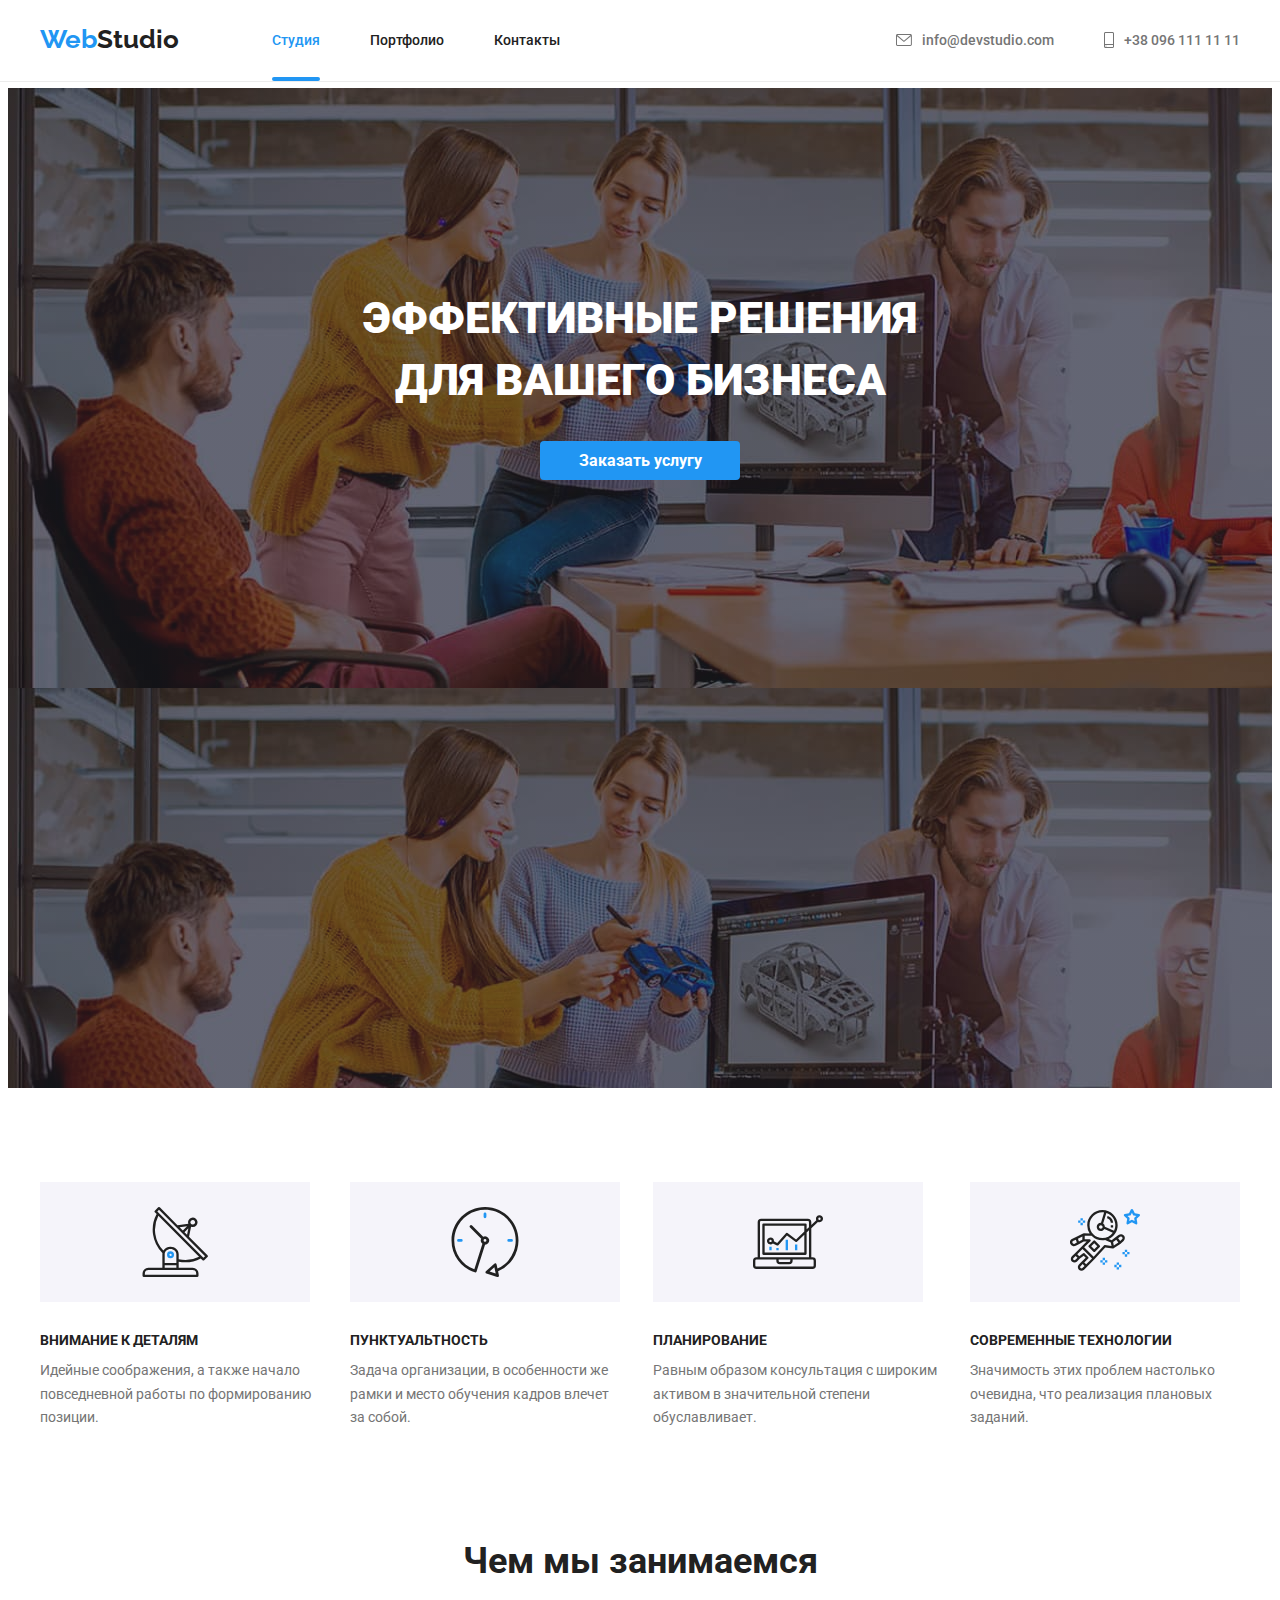
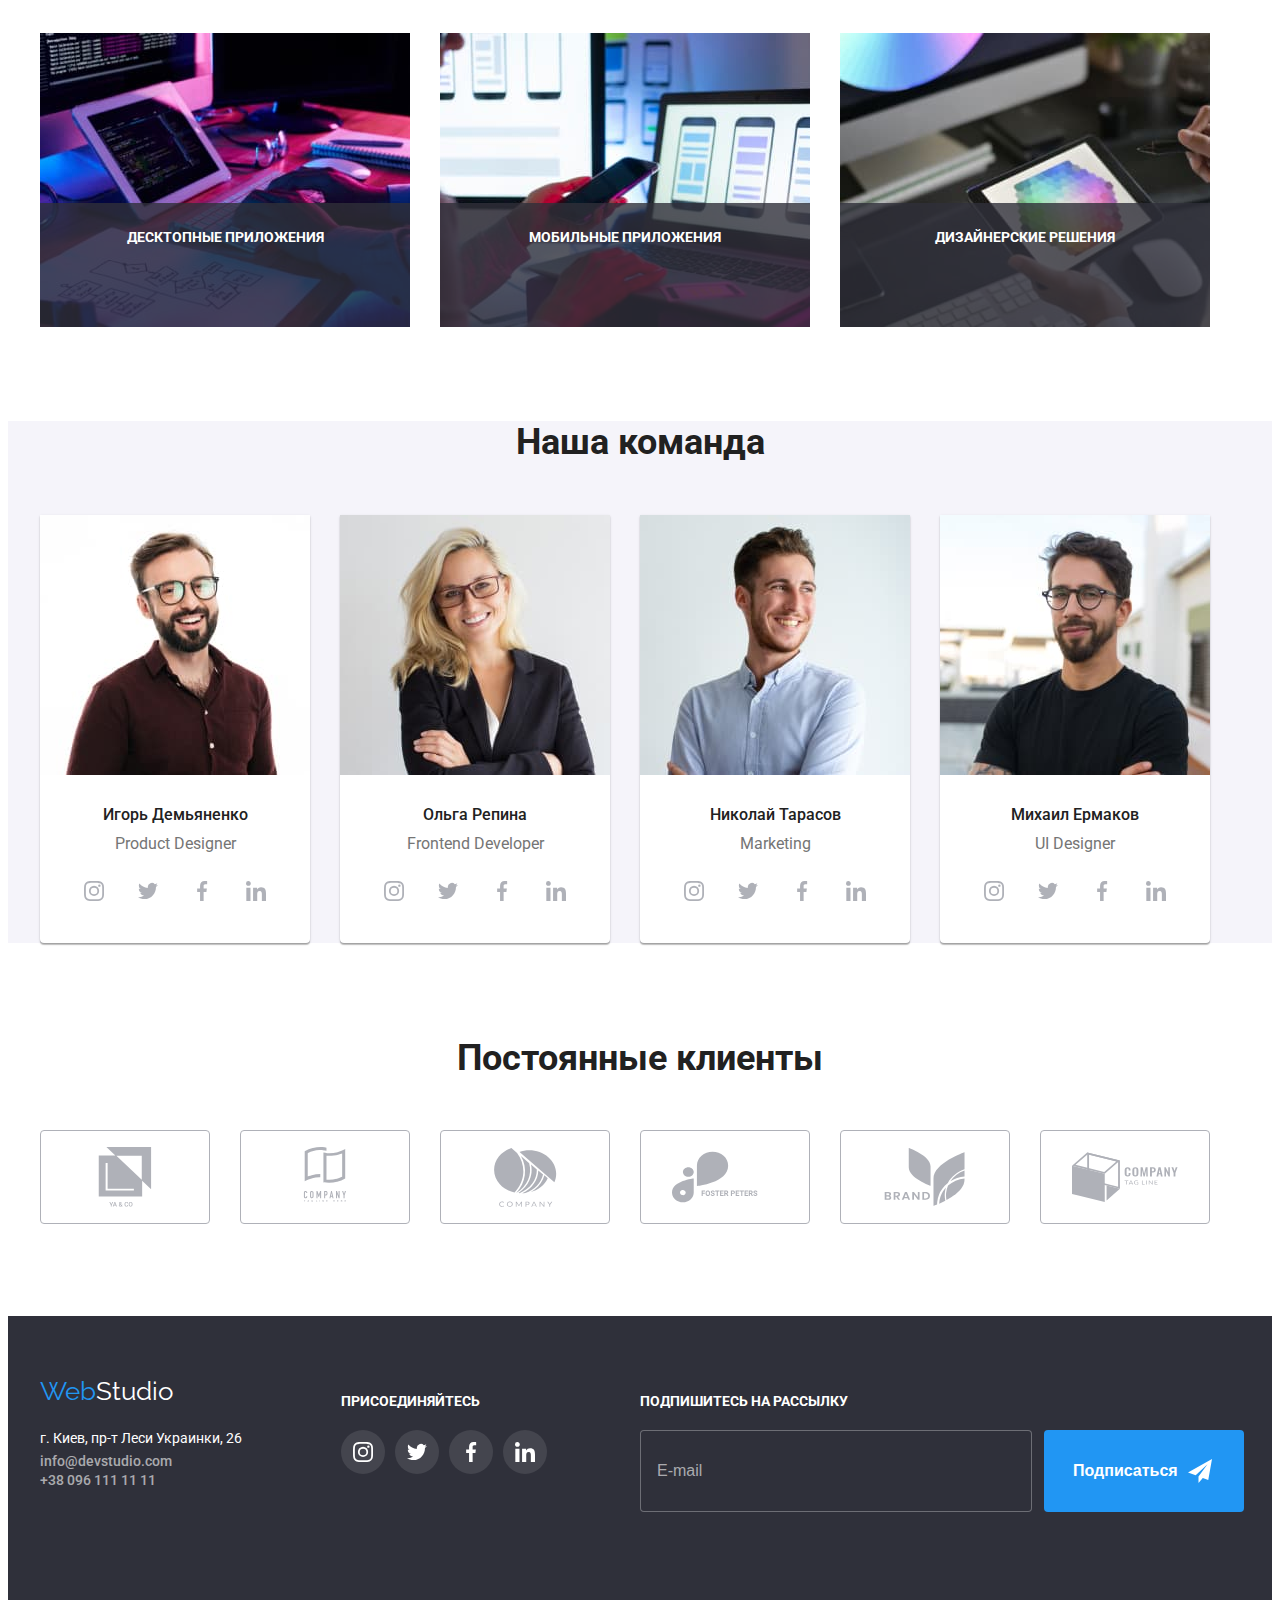
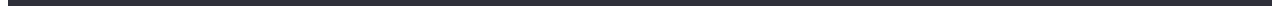
==== commit e4683a9c: "add saas" ====
--- a/index.html
+++ b/index.html
@@ -14,7 +14,7 @@
 <link rel="stylesheet" href="https://cdnjs.cloudflare.com/ajax/libs/modern-normalize/1.1.0/modern-normalize.min.css"
     integrity="sha512-wpPYUAdjBVSE4KJnH1VR1HeZfpl1ub8YT/NKx4PuQ5NmX2tKuGu6U/JRp5y+Y8XG2tV+wKQpNHVUX03MfMFn9Q=="
     crossorigin="anonymous" referrerpolicy="no-referrer" />
-    <link rel="stylesheet" href="./css/style.css">
+    <link rel="stylesheet" href="./css/main.min.css">
 </head>
 
 <body>
@@ -159,7 +159,7 @@
         
         <h2 class="team__title">Наша команда</h2>
         <div class="container album">
-            <ul class=" team__list">__
+            <ul class=" team__list">
                 <!--Igor-->
                 <li class="team__card">
                     <img class="team__foto" src="img/Igor1.jpg" alt="photo igor" width="270" height="260">
--- a/css/main.min.css
+++ b/css/main.min.css
@@ -0,0 +1,2 @@
+body{background-color:var(--primari-white-color);font-family:'Roboto', sans-serif;padding-top:80px}body li{list-style-type:none}body a{text-decoration:none}body .container{margin-left:auto;margin-right:auto;width:1200px;padding-left:15px;padding-right:15px}.header__line{position:fixed;width:100%;background-color:#ffffff;border-bottom:1px solid #ECECEC;top:0px;left:0px;z-index:9}.header__box{display:-webkit-box;display:-ms-flexbox;display:flex;-webkit-box-align:center;-ms-flex-align:center;align-items:center}.header__nav{display:-webkit-box;display:-ms-flexbox;display:flex}.header__logo{color:#2196F3;font-family:'Raleway', sans-serif;font-weight:700;font-size:26px;line-height:1.2;padding-top:24px;padding-bottom:25px}.header__text-logo{color:#212121}.header__list{display:-webkit-box;display:-ms-flexbox;display:flex;margin-top:0px;margin-right:0px;margin-bottom:0px;margin-left:93px;padding:0px}.header__list .header__site-link.current{color:#2196F3}.header__list .current::after{content:"";position:absolute;display:block;width:100%;height:4px;background-color:#2196F3;border-radius:2px;left:0px;bottom:0px}.header__list .header__site+.header__site{margin-left:50px}.header__site{position:relative}.header__site-link{display:block;color:#212121;font-weight:500;font-size:14px;line-height:1.2;padding-top:32px;padding-bottom:32px;-webkit-transition-property:color, fill;transition-property:color, fill;-webkit-transition-duration:250ms;transition-duration:250ms;-webkit-transition-timing-function:cubic-bezier(0.4, 0, 0.2, 1);transition-timing-function:cubic-bezier(0.4, 0, 0.2, 1)}.header__site-link:focus,.header__site-link:hover{color:#2196F3;fill:#2196F3}.header__contact{display:-webkit-box;display:-ms-flexbox;display:flex;margin-top:0px;margin-right:0px;margin-bottom:0px;margin-left:auto;padding:0px}.header__contact .header__site+.header__site{margin-left:50px}.header__site{position:relative}.header__link-auth{display:-webkit-inline-box;display:-ms-inline-flexbox;display:inline-flex;-webkit-box-align:center;-ms-flex-align:center;align-items:center;color:#757575;font-weight:500;font-size:14px;line-height:1.2;padding-top:32px;padding-bottom:32px;fill:#757575;-webkit-transition-property:color;transition-property:color;-webkit-transition-duration:250ms;transition-duration:250ms;-webkit-transition-timing-function:cubic-bezier(0.4, 0, 0.2, 1);transition-timing-function:cubic-bezier(0.4, 0, 0.2, 1)}.header__link-auth:hover,.header__link-auth:focus{color:#2196F3;fill:#2196F3}.header__mail-icon{margin-right:10px;fill:currentColor}.header__tell-icon{margin-right:10px;fill:currentColor}.hero{background-color:#2F303A;text-align:center;padding-top:200px;padding-bottom:200px;max-width:1600px;height:600px;margin-left:auto;margin-right:auto;background-image:-webkit-gradient(linear, left top, right top, from(rgba(47,48,58,0.4)), to(rgba(47,48,58,0.4))),url(../img/Img.jpg);background-image:linear-gradient(to right, rgba(47,48,58,0.4), rgba(47,48,58,0.4)),url(../img/Img.jpg);-webkit-transition-property:-webkit-box-shadow;transition-property:-webkit-box-shadow;transition-property:box-shadow;transition-property:box-shadow, -webkit-box-shadow;-webkit-transition-duration:250ms;transition-duration:250ms;-webkit-transition-timing-function:cubic-bezier(0.4, 0, 0.2, 1);transition-timing-function:cubic-bezier(0.4, 0, 0.2, 1)}.hero:hover{-webkit-box-shadow:0px 4px 4px rgba(0,0,0,0.25);box-shadow:0px 4px 4px rgba(0,0,0,0.25)}.hero__text{margin-top:0px;margin-bottom:30px;color:#fff;font-weight:900;font-size:44px;line-height:1.4}.hero__button{background-color:#2196F3;color:#fff;font-family:inherit;font-weight:700;font-size:16px;line-height:1.2;cursor:pointer;padding:10px 32px;border-radius:4px;text-align:center;border:none;min-width:200px;-webkit-transition-property:background-color;transition-property:background-color;-webkit-transition-duration:250ms;transition-duration:250ms;-webkit-transition-timing-function:cubic-bezier(0.4, 0, 0.2, 1);transition-timing-function:cubic-bezier(0.4, 0, 0.2, 1)}.hero__button:hover,.hero__button:focus{background-color:#188CE8}.benefits__section{padding-top:94px;padding-bottom:94px}.benefits__element-icon{width:270px;height:120px;margin-bottom:30px;background-color:#F5F4FA;display:-webkit-box;display:-ms-flexbox;display:flex;-webkit-box-pack:center;-ms-flex-pack:center;justify-content:center;-webkit-box-align:center;-ms-flex-align:center;align-items:center}.benefits__list{margin-top:0px;display:-webkit-box;display:-ms-flexbox;display:flex;-webkit-padding-start:0px;padding-inline-start:0px}.benefits__list>.benefits__element+.benefits__element{margin-left:30px}.benefits__title{margin-top:0px;margin-bottom:10px;color:#212121;font-weight:700;font-size:14px;line-height:1.2}.benefits__text{margin-top:0px;margin-bottom:0px;color:#757575;font-weight:400;font-size:14px;line-height:1.7}.work{padding-bottom:94px}.work__title{margin-top:0px;margin-bottom:50px;color:#212121;font-weight:700;font-size:36px;line-height:1.2;text-align:center}.work__list{display:-webkit-box;display:-ms-flexbox;display:flex;margin-top:0px;margin-bottom:0px;-webkit-padding-start:0px;padding-inline-start:0px}.work__list>.work__foto+.work__foto{margin-left:30px}.work__foto{position:relative}.work__foto-title{position:absolute;left:0px;bottom:0px;width:100%;height:70px;padding-top:27px;padding-bottom:27px;background:rgba(47,48,58,0.8)}.work__name-foto{font-weight:700;font-size:14px;line-height:1.14;text-align:center;color:#fff;margin:0px}.work__image{display:block}.team{background-color:#F5F4FA}.team__title{color:#212121;font-weight:700;font-size:36px;line-height:1.2;text-align:center;margin-top:0px;margin-bottom:50px}.team__list{display:-webkit-box;display:-ms-flexbox;display:flex;-webkit-padding-start:0px;padding-inline-start:0px;margin-top:0px;margin-bottom:0px}.team__list>.team__card+.team__card{margin-left:30px}.team__card{background-color:#fff;text-align:center;width:270px;border-radius:0px 0px 4px 4px;-webkit-box-shadow:0px 1px 3px 0px rgba(0,0,0,0.12),0px 1px 1px 0px rgba(0,0,0,0.14),0px 2px 1px 0px rgba(0,0,0,0.2);box-shadow:0px 1px 3px 0px rgba(0,0,0,0.12),0px 1px 1px 0px rgba(0,0,0,0.14),0px 2px 1px 0px rgba(0,0,0,0.2)}.team__foto{display:block}.team__info{padding-top:30px;padding-bottom:30px}.team__name{color:#212121;font-weight:500;font-size:16px;line-height:1.2;margin-top:0px;margin-bottom:10px}.team__position{color:#757575;font-weight:400;font-size:16px;line-height:1.2;margin-top:0px;margin-bottom:16px}.team__icon-list{display:-webkit-box;display:-ms-flexbox;display:flex;padding:0px;margin:0px 32px 0px 32px}.team__icon-list .team__icon+.team__icon{margin-left:10px}.team__link{display:-webkit-box;display:-ms-flexbox;display:flex;margin:0px;background-color:#fff;fill:#AFB1B8;width:44px;height:44px;-webkit-box-pack:center;-ms-flex-pack:center;justify-content:center;-webkit-box-align:center;-ms-flex-align:center;align-items:center;border-radius:50%;-webkit-transition-property:background-color, fill;transition-property:background-color, fill;-webkit-transition-duration:250ms;transition-duration:250ms;-webkit-transition-timing-function:cubic-bezier(0.4, 0, 0.2, 1);transition-timing-function:cubic-bezier(0.4, 0, 0.2, 1)}.team__link:hover,.team__link:focus{background-color:#2196F3;fill:#fff}.team__social-icon{display:-webkit-box;display:-ms-flexbox;display:flex;margin:0px;padding:0px}.clients{padding-top:94px;padding-bottom:94px}.clients__tile{color:#212121;font-weight:700;font-size:36px;line-height:1.2;text-align:center;margin-top:0px;margin-bottom:50px}.clients__list{display:-webkit-box;display:-ms-flexbox;display:flex;-webkit-padding-start:0px;padding-inline-start:0px;margin-bottom:0px}.clients__list .clients__element+.clients__element{margin-left:30px}.clients__element{display:-webkit-box;display:-ms-flexbox;display:flex;width:170px;height:92px}.clients__link{width:100%;height:100%;display:-webkit-box;display:-ms-flexbox;display:flex;-webkit-box-pack:center;-ms-flex-pack:center;justify-content:center;-webkit-box-align:center;-ms-flex-align:center;align-items:center;margin:0px;border:1px solid #afb1b8;border-radius:4px;fill:#AFB1B8;-webkit-transition-property:border, fill;transition-property:border, fill;-webkit-transition-duration:250ms;transition-duration:250ms;-webkit-transition-timing-function:cubic-bezier(0.4, 0, 0.2, 1);transition-timing-function:cubic-bezier(0.4, 0, 0.2, 1)}.clients__link:hover,.clients__link:focus{border:1px solid #2196f3;fill:#2196F3}.footer{background-color:#2F303A;padding-top:60px;padding-bottom:60px}.footer__element{display:-webkit-box;display:-ms-flexbox;display:flex}.footer__logo{display:-webkit-box;display:-ms-flexbox;display:flex;color:#2196F3;font-family:'Raleway', sans-serif;font-weight:400;font-size:26px;line-height:1.2;margin-bottom:20px}.footer__text-logo{color:#fff}.footer__addres{font-style:inherit;width:231px}.footer__strit{color:#fff;font-style:normal;font-weight:400;font-size:14px;line-height:1.7;margin-top:0px;margin-bottom:0px}.footer__contact{padding-left:0px;margin:0px}.footer__mail{margin-bottom:0px;margin-top:0px;margin-bottom:0px}.footer__tell{padding-top:0px;margin-bottom:0px}.footer__link{color:rgba(255,255,255,0.6);font-weight:500;font-size:14px;line-height:1.2;padding-top:9px;-webkit-transition-property:color;transition-property:color;-webkit-transition-duration:250ms;transition-duration:250ms;-webkit-transition-timing-function:cubic-bezier(0.4, 0, 0.2, 1);transition-timing-function:cubic-bezier(0.4, 0, 0.2, 1)}.footer__box{margin-left:70px;padding-top:18px;padding-bottom:34px}.footer__box-title{display:-webkit-box;display:-ms-flexbox;display:flex;color:#fff;font-weight:700;font-size:14px;line-height:1.14;margin-top:0px;margin-bottom:20px}.footer__list{display:-webkit-box;display:-ms-flexbox;display:flex;-webkit-padding-start:0px;padding-inline-start:0px;margin:0px}.footer__list .footer__element+.footer__element{margin-left:10px}.footer__box-link{width:44px;height:44px;display:-webkit-box;display:-ms-flexbox;display:flex;-webkit-box-pack:center;-ms-flex-pack:center;justify-content:center;-webkit-box-align:center;-ms-flex-align:center;align-items:center;margin:0px;background-color:rgba(255,255,255,0.1);fill:#fff;border-radius:50%;-webkit-transition-property:background-color, fill;transition-property:background-color, fill;-webkit-transition-duration:250ms;transition-duration:250ms;-webkit-transition-timing-function:cubic-bezier(0.4, 0, 0.2, 1);transition-timing-function:cubic-bezier(0.4, 0, 0.2, 1)}.footer__box-link:hover,.footer__box-link:focus{background-color:#2196F3}.footer__icon-box{fill:#fff}.footer__subscription{margin-left:93px;padding-top:18px;padding-bottom:34px;width:570px}.footer__subscription-email input::-webkit-input-placeholder{font-weight:400;font-size:16px;line-height:1.25;color:rgba(255,255,255,0.6)}.footer__subscription-email input:-ms-input-placeholder{font-weight:400;font-size:16px;line-height:1.25;color:rgba(255,255,255,0.6)}.footer__subscription-email input::-ms-input-placeholder{font-weight:400;font-size:16px;line-height:1.25;color:rgba(255,255,255,0.6)}.footer__subscription-email input::placeholder{font-weight:400;font-size:16px;line-height:1.25;color:rgba(255,255,255,0.6)}.footer__subscription-title{display:-webkit-box;display:-ms-flexbox;display:flex;font-weight:700;font-size:14px;line-height:1.14;margin-top:0px;margin-bottom:20px;color:#fff}.footer__subscription-email{display:-webkit-inline-box;display:-ms-inline-flexbox;display:inline-flex}.footer__subscription-input{display:-webkit-inline-box;display:-ms-inline-flexbox;display:inline-flex;width:358px;height:50px;padding:15px 16px;cursor:pointer;background-color:#2F303A;color:rgba(255,255,255,0.6);border:1px solid rgba(255,255,255,0.3);border-radius:4px}.footer__subscription-button{display:-webkit-inline-box;display:-ms-inline-flexbox;display:inline-flex;-webkit-box-align:center;-ms-flex-align:center;align-items:center;font-weight:700;font-size:16px;line-height:1.87;text-align:center;min-width:200px;cursor:pointer;color:#fff;background:#2196F3;padding:10px 28px 10px 29px;border-radius:4px;border:none;margin-left:12px}.footer__subscription-icon{-webkit-box-align:center;-ms-flex-align:center;align-items:center;padding:0px;margin:0px;margin-left:10px}.portfolio{padding-top:94px;padding-bottom:94px}.portfolio__filter{display:-webkit-box;display:-ms-flexbox;display:flex;margin-top:0px;margin-bottom:50px;-webkit-box-pack:center;-ms-flex-pack:center;justify-content:center;-webkit-padding-start:0px;padding-inline-start:0px}.portfolio__filter>.portfolio__btn+.portfolio__btn{margin-left:8px}.portfolio__filter .current{background-color:#2196F3;color:#fff}.portfolio__filter button:hover,.portfolio__filter button:focus{background-color:#2196F3;color:#fff;-webkit-box-shadow:0px 4px 4px rgba(0,0,0,0.25);box-shadow:0px 4px 4px rgba(0,0,0,0.25)}.portfolio__filter button{font-family:inherit;font-weight:500;font-size:16px;line-height:1.6;color:#212121;background-color:#F5F4FA;cursor:pointer;padding:6px 22px;border-radius:4px;display:inline-block;text-align:center;border:none;margin-bottom:0px;-webkit-transition-property:background-color, color, -webkit-box-shadow;transition-property:background-color, color, -webkit-box-shadow;transition-property:background-color, color, box-shadow;transition-property:background-color, color, box-shadow, -webkit-box-shadow;-webkit-transition-duration:250ms;transition-duration:250ms;-webkit-transition-timing-function:cubic-bezier(0.4, 0, 0.2, 1);transition-timing-function:cubic-bezier(0.4, 0, 0.2, 1)}.portfolio__btn-all{min-width:73px}.portfolio__btn-site{min-width:128px}.portfolio__btn-app{min-width:145px}.portfolio__btn-desighn{min-width:103px}.portfolio__btn-marketing{min-width:130px}.portfolio__galery{display:-webkit-box;display:-ms-flexbox;display:flex;-ms-flex-wrap:wrap;flex-wrap:wrap;margin-top:0px;-webkit-padding-start:0px;padding-inline-start:0px}.portfolio__image{position:relative;overflow:hidden}.portfolio__image::before{content:'';display:-webkit-box;display:-ms-flexbox;display:flex;position:absolute;left:0px;top:294px;width:370px;height:294px;background:rgba(33,150,243,0.9);-webkit-transition:-webkit-transform 250ms cubic-bezier(0.4, 0, 0.2, 1);transition:-webkit-transform 250ms cubic-bezier(0.4, 0, 0.2, 1);transition:transform 250ms cubic-bezier(0.4, 0, 0.2, 1);transition:transform 250ms cubic-bezier(0.4, 0, 0.2, 1), -webkit-transform 250ms cubic-bezier(0.4, 0, 0.2, 1)}.portfolio__content{position:absolute;width:322px;height:168px;left:24px;top:357px;-webkit-transition:-webkit-transform 250ms cubic-bezier(0.4, 0, 0.2, 1);transition:-webkit-transform 250ms cubic-bezier(0.4, 0, 0.2, 1);transition:transform 250ms cubic-bezier(0.4, 0, 0.2, 1);transition:transform 250ms cubic-bezier(0.4, 0, 0.2, 1), -webkit-transform 250ms cubic-bezier(0.4, 0, 0.2, 1)}.portfolio__cards-text{font-weight:400;font-size:18px;line-height:1.55;color:#ffffff;margin:0px}.portfolio__item{margin-bottom:30px;margin-right:30px;-webkit-transition-property:opacity, -webkit-box-shadow;transition-property:opacity, -webkit-box-shadow;transition-property:opacity, box-shadow;transition-property:opacity, box-shadow, -webkit-box-shadow;-webkit-transition-duration:250ms;transition-duration:250ms;-webkit-transition-timing-function:cubic-bezier(0.4, 0, 0.2, 1);transition-timing-function:cubic-bezier(0.4, 0, 0.2, 1)}.portfolio__item:hover{-webkit-box-shadow:0px 4px 4px rgba(0,0,0,0.25);box-shadow:0px 4px 4px rgba(0,0,0,0.25)}.portfolio__item:nth-child(3n){margin-right:0px}.portfolio__item:nth-last-child(-n+3){margin-bottom:0px}.portfolio__item img{display:block}.portfolio__item:hover ::before,.portfolio__item:hover .portfolio__content{-webkit-transform:translateY(-294px);transform:translateY(-294px)}.portfolio__text{padding:20px 24px}.portfolio__name{font-weight:700;font-size:18px;line-height:2;color:#212121;margin-top:0px;margin-bottom:4px}.portfolio__work{font-weight:400;font-size:16px;line-height:1.9;color:#757575;margin-top:0px;margin-bottom:0px}.portfolio__border{width:370px;border-left:1px solid #eee;border-right:1px solid #eee;border-bottom:1px solid #eee}.backdrop{position:fixed;top:0px;left:0px;width:100%;height:100%;z-index:10;background:rgba(0,0,0,0.2);-webkit-transition-property:opacity, -webkit-box-shadow;transition-property:opacity, -webkit-box-shadow;transition-property:opacity, box-shadow;transition-property:opacity, box-shadow, -webkit-box-shadow;-webkit-transition-duration:250ms;transition-duration:250ms;-webkit-transition-timing-function:cubic-bezier(0.4, 0, 0.2, 1);transition-timing-function:cubic-bezier(0.4, 0, 0.2, 1)}.backdrop__modal{position:relative;width:528px;height:581px;top:50%;left:50%;-webkit-transform:translate(-50%, -50%);transform:translate(-50%, -50%);background-color:#fff;border-radius:4px;-webkit-box-shadow:0px 1px 3px rgba(0,0,0,0.12),0px 1px 1px rgba(0,0,0,0.14),0px 2px 1px rgba(0,0,0,0.2);box-shadow:0px 1px 3px rgba(0,0,0,0.12),0px 1px 1px rgba(0,0,0,0.14),0px 2px 1px rgba(0,0,0,0.2)}.backdrop__modal-btn{display:-webkit-box;display:-ms-flexbox;display:flex;-webkit-box-pack:center;-ms-flex-pack:center;justify-content:center;-webkit-box-align:center;-ms-flex-align:center;align-items:center;position:absolute;top:8px;right:8px;width:30px;height:30px;background:#fff;border:1px solid rgba(0,0,0,0.1);border-radius:50%;padding:0;cursor:pointer;fill:#000000}.backdrop__icon-close{-webkit-transition-property:fill;transition-property:fill;-webkit-transition-duration:250ms;transition-duration:250ms;-webkit-transition-timing-function:cubic-bezier(0.4, 0, 0.2, 1);transition-timing-function:cubic-bezier(0.4, 0, 0.2, 1)}.backdrop__icon-close:hover{fill:#188CE8}.is-hidden{opacity:0;pointer-events:none}.backdrop__form{width:100%;height:100%;padding:40px}.backdrop__form-title{font-weight:700;font-size:20px;line-height:1.15;text-align:center;margin-top:0px;margin-bottom:12px}.backdrop__form-field{display:-webkit-box;display:-ms-flexbox;display:flex;position:relative;-webkit-box-orient:vertical;-webkit-box-direction:normal;-ms-flex-direction:column;flex-direction:column;margin-bottom:10px;fill:#000000;-webkit-transition:-webkit-transform 250ms cubic-bezier(0.4, 0, 0.2, 1);transition:-webkit-transform 250ms cubic-bezier(0.4, 0, 0.2, 1);transition:transform 250ms cubic-bezier(0.4, 0, 0.2, 1);transition:transform 250ms cubic-bezier(0.4, 0, 0.2, 1), -webkit-transform 250ms cubic-bezier(0.4, 0, 0.2, 1);font-weight:400;font-size:12px;line-height:1.16;color:#757575}.backdrop__form-input{display:-webkit-box;display:-ms-flexbox;display:flex;margin-top:4px;padding:12px 12px 12px 42px;height:40px;border:1px solid rgba(33,33,33,0.2);border-radius:4px;cursor:pointer}.backdrop__form-input:focus,.backdrop__form-texterea:focus{outline:1px solid #2196F3}.backdrop__icon-form{position:absolute;top:28px;right:12px;bottom:11px;left:12px}.backdrop__form-input:focus+.backdrop__icon-form{fill:#2196F3}.backdrop__form-texterea{border:1px solid rgba(33,33,33,0.2);border-radius:4px;resize:none;width:448px;height:120px;padding:12px 16px;margin-top:4px;cursor:pointer}textarea::-webkit-input-placeholder{font-weight:400;font-size:12px;line-height:1.16;color:rgba(117,117,117,0.5)}textarea:-ms-input-placeholder{font-weight:400;font-size:12px;line-height:1.16;color:rgba(117,117,117,0.5)}textarea::-ms-input-placeholder{font-weight:400;font-size:12px;line-height:1.16;color:rgba(117,117,117,0.5)}textarea::placeholder{font-weight:400;font-size:12px;line-height:1.16;color:rgba(117,117,117,0.5)}.backdrop__policy{display:-webkit-box;display:-ms-flexbox;display:flex;margin:20px 0px 30px 0px}.backdrop__agree{display:-webkit-box;display:-ms-flexbox;display:flex;-webkit-box-align:center;-ms-flex-align:center;align-items:center;font-weight:400;font-size:14px;line-height:1.71;color:#757575;padding-left:12px}.backdrop__input-agree{position:absolute;width:1px;height:1px;margin:-1px;border:0;padding:0px;clip:rect(0 0 0 0);overflow:hidden}.backdrop__input-agree:checked+.backdrop__icon-agree{background-color:#2196F3;background-image:url(../img/icon-check.svg);background-size:contain;background-origin:border-box;border-color:#2196F3}.backdrop__icon-agree{display:inline-block;width:16px;height:15px;border:2px solid #000000;border-radius:3px;margin-right:7px}.backdrop__contract-link{font-weight:400;font-size:14px;line-height:1.71;-webkit-text-decoration-line:underline;text-decoration-line:underline;color:#2196F3;margin-left:5px}.backdrop__button-form{font-family:inherit;font-weight:700;font-size:16px;line-height:1.87;display:-webkit-box;display:-ms-flexbox;display:flex;margin-left:auto;margin-right:auto;padding:10px 55px 10px 56px;cursor:pointer;max-width:200px;color:#fff;background:#188CE8;-webkit-filter:drop-shadow(0px 4px 4px rgba(0,0,0,0.25));filter:drop-shadow(0px 4px 4px rgba(0,0,0,0.25));border:none;border-radius:4px;-webkit-transition-property:background-color, color, -webkit-box-shadow;transition-property:background-color, color, -webkit-box-shadow;transition-property:background-color, color, box-shadow;transition-property:background-color, color, box-shadow, -webkit-box-shadow;-webkit-transition-duration:250ms;transition-duration:250ms;-webkit-transition-timing-function:cubic-bezier(0.4, 0, 0.2, 1);transition-timing-function:cubic-bezier(0.4, 0, 0.2, 1)}.backdrop__button-form:hover{-webkit-box-shadow:0px 4px 4px rgba(0,0,0,0.15);box-shadow:0px 4px 4px rgba(0,0,0,0.15)}
+/*# sourceMappingURL=main.min.css.map */